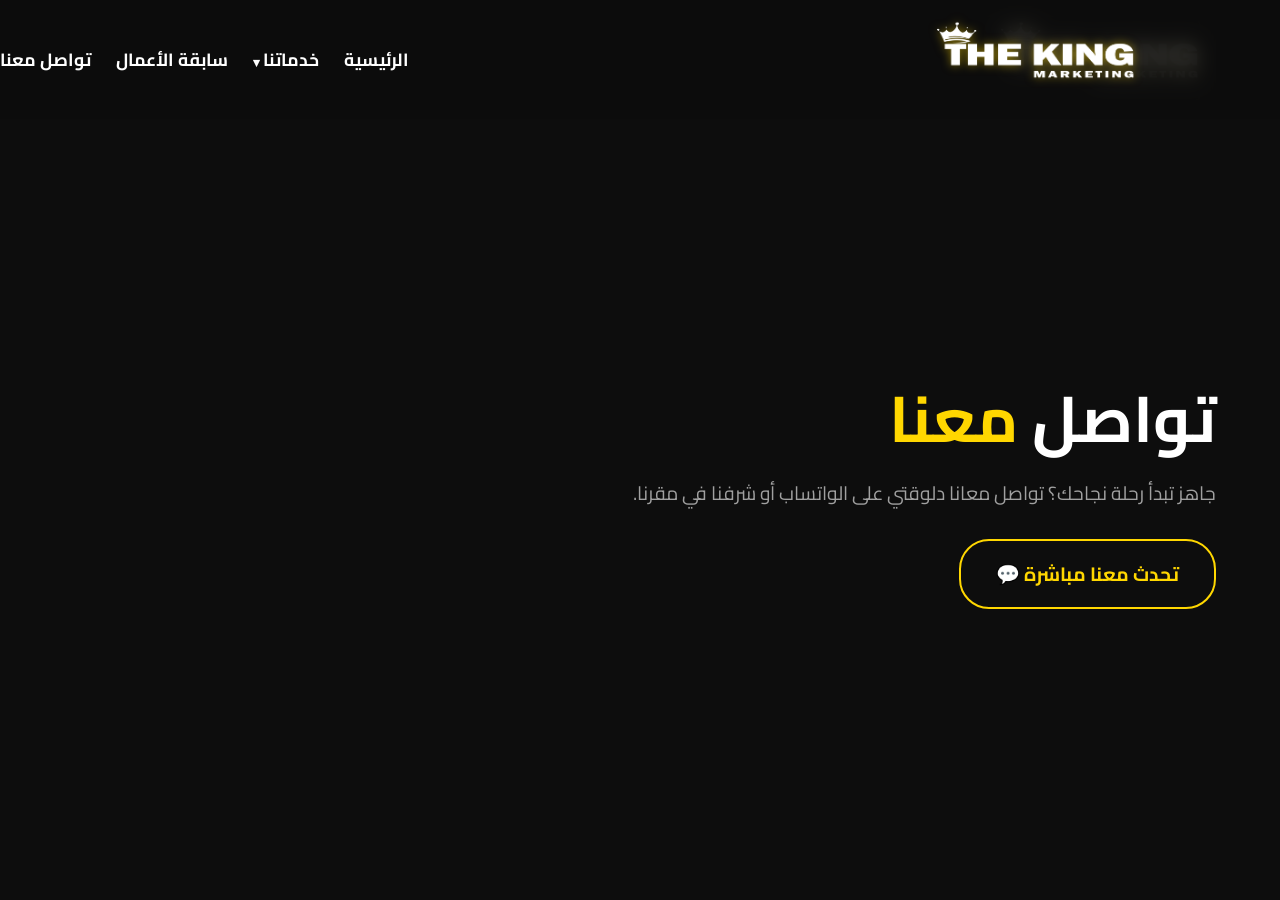
==== html/contact.html @ 2b4bbd73 "mo" ====
<!DOCTYPE html>
<html lang="ar" dir="rtl">
<head>
    <meta charset="UTF-8">
    <meta name="viewport" content="width=device-width, initial-scale=1.0">
    <title>تواصل معنا | THE KING</title>
    <link href="https://fonts.googleapis.com/css2?family=Cairo:wght@400;700;900&display=swap" rel="stylesheet">
   <link rel="stylesheet" href="../css/css.css">
</head>
<body>
    <header>
        <div class="logo"><img src="../img/logo.png" alt="Logo"></div>
        <header>
    <div class="logo">
        <img src="../img/logo.png" alt="THE KING MARKETING Logo">
    </div>
    <nav>
        <ul>
            <li><a href="../index.html">الرئيسية</a></li>
            <li>
                <a href="#" class="nav-item-with-arrow">خدماتنا</a>
                <ul class="dropdown-menu">
                    <li><a href="social_media.html">خدمات السوشيال ميديا</a></li>
                    <li><a href="prints.html">المطبوعات</a></li>
                </ul>
            </li>
            <li><a href="previous_work.html">سابقة الأعمال</a></li>
            <li><a href="contact.html">تواصل معنا</a></li>
        </ul>
    </nav>
</header>
    </header>

    <section class="hero">
        <div class="hero-content">
            <h1>تواصل <span>معنا</span></h1>
            <p>جاهز تبدأ رحلة نجاحك؟ تواصل معانا دلوقتي على الواتساب أو شرفنا في مقرنا.</p>
            <a href="https://wa.me/201017564052" target="_blank" class="cta-btn">تحدث معنا مباشرة 💬</a>
        </div>
    </section>
</body>
</html>
---- css/css.css ----
* {
    margin: 0;
    padding: 0;
    box-sizing: border-box;
    font-family: 'Cairo', sans-serif;
}

:root {
    --bg-color: #0d0d0d;
    --primary-gold: #FFD700;
    --glow-gold: rgba(255, 215, 0, 0.5);
    --text-light: #ffffff;
    --text-muted: #a0a0a0;
}

body {
    background-color: var(--bg-color);
    color: var(--text-light);
    overflow-x: hidden;
}

/* === شريط التنقل الزجاجي === */
header {
    display: flex;
    justify-content: space-between;
    align-items: center;
    padding: 10px 5%; 
    background: rgba(13, 13, 13, 0.85);
    backdrop-filter: blur(10px);
    position: fixed;
    width: 100%;
    top: 0;
    z-index: 100;
}

.logo img {
    max-height: 90px;
    width: auto;
    object-fit: contain;
    filter: drop-shadow(0 0 5px var(--glow-gold));
}

nav ul {
    list-style: none;
    display: flex;
    gap: 25px;
    align-items: center;
}

nav ul li {
    position: relative;
}

nav ul li a {
    color: var(--text-light);
    text-decoration: none;
    font-weight: 700;
    font-size: 1.1rem;
    transition: 0.3s;
    display: block;
    padding: 10px 0;
}

nav ul li a:hover {
    color: var(--primary-gold);
}

/* === القائمة المنسدلة (Dropdown) === */
.dropdown-menu {
    position: absolute;
    top: 100%;
    right: 0;
    background: rgba(20, 20, 20, 0.95);
    backdrop-filter: blur(15px);
    border: 1px solid var(--primary-gold);
    border-radius: 10px;
    min-width: 220px;
    list-style: none;
    padding: 10px 0;
    display: none;
    box-shadow: 0 10px 30px rgba(0,0,0,0.5);
    z-index: 1000;
}

.dropdown-menu li {
    width: 100%;
}

.dropdown-menu li a {
    padding: 12px 20px;
    font-size: 1rem;
    color: var(--text-light);
    border-bottom: 1px solid rgba(255, 215, 0, 0.1);
    transition: background 0.3s;
}

.dropdown-menu li:last-child a {
    border-bottom: none;
}

.dropdown-menu li a:hover {
    background: rgba(255, 215, 0, 0.1);
    color: var(--primary-gold);
    padding-right: 25px;
}

nav ul li:hover .dropdown-menu {
    display: block;
    animation: fadeIn 0.3s ease;
}

@keyframes fadeIn {
    from { opacity: 0; transform: translateY(10px); }
    to { opacity: 1; transform: translateY(0); }
}

.nav-item-with-arrow::after {
    content: ' ▾';
    font-size: 0.8rem;
    vertical-align: middle;
}

/* === الواجهة الرئيسية (Hero Section) === */
.hero {
    min-height: 100vh;
    display: flex;
    align-items: center;
    justify-content: space-between;
    padding: 140px 5% 50px;
    position: relative;
    gap: 50px;
}

.hero-content {
    flex: 1;
    max-width: 600px;
    z-index: 2;
}

.hero-content h1 {
    font-size: clamp(2.5rem, 5vw, 4rem);
    margin-bottom: 20px;
    line-height: 1.2;
}

.hero-content h1 span {
    color: var(--primary-gold);
}

.hero-content h2 {
    font-size: clamp(1.3rem, 3vw, 1.8rem);
    margin-bottom: 20px;
    color: var(--text-muted);
    min-height: 80px;
}

.typing-text {
    color: var(--primary-gold);
}

.cursor {
    animation: blink 0.8s infinite;
}

@keyframes blink {
    0%, 100% { opacity: 1; }
    50% { opacity: 0; }
}

.hero-content p {
    font-size: clamp(1rem, 2vw, 1.2rem);
    margin-bottom: 30px;
    color: var(--text-muted);
    line-height: 1.6;
}

.cta-btn {
    background: transparent;
    color: var(--primary-gold);
    border: 2px solid var(--primary-gold);
    padding: 15px 35px;
    font-size: 1.2rem;
    font-weight: bold;
    border-radius: 30px;
    cursor: pointer;
    transition: 0.4s;
    box-shadow: 0 0 15px transparent;
    text-decoration: none;
    display: inline-block;
}

.cta-btn:hover {
    background: var(--primary-gold);
    color: var(--bg-color);
    box-shadow: 0 0 20px var(--glow-gold);
    transform: translateY(-5px);
}

.hero-graphics {
    flex: 1.6;
    position: relative;
    display: flex;
    justify-content: center;
    align-items: center;
    max-width: 900px;
    width: 100%;
}

.hero-video {
    width: 100%;
    border-radius: 20px;
    box-shadow: 0 0 50px rgba(255, 215, 0, 0.5);
    z-index: 2;
    position: relative;
    border: 2px solid rgba(255, 215, 0, 0.3);
    background-color: #000;
}

video::-webkit-media-controls-panel {
    background-color: transparent !important;
    background-image: linear-gradient(to bottom, transparent 70%, rgba(0,0,0,0.5) 100%) !important;
}

.video-glow {
    width: 110%;
    height: 110%;
    background: radial-gradient(circle, var(--glow-gold) 0%, transparent 65%);
    position: absolute;
    z-index: 1;
    animation: pulse-glow 4s infinite alternate;
}

@keyframes pulse-glow {
    0% { opacity: 0.3; transform: scale(0.95); }
    100% { opacity: 0.8; transform: scale(1.02); }
}

/* === التجاوب === */
@media (max-width: 1200px) {
    .hero {
        gap: 30px;
        padding-left: 3%;
        padding-right: 3%;
    }
    .hero-graphics {
        max-width: 750px;
    }
}

@media (max-width: 992px) {
    .hero {
        flex-direction: column;
        text-align: center;
        justify-content: center;
        padding-top: 160px;
    }
    .hero-content {
        display: flex;
        flex-direction: column;
        align-items: center;
        max-width: 100%;
    }
    .hero-graphics {
        margin-top: 30px;
        width: 95%;
        max-width: none;
    }
    .dropdown-menu {
        position: static;
        width: 100%;
        background: rgba(0,0,0,0.3);
        border: none;
        display: none;
    }
    nav ul li:hover .dropdown-menu {
        display: block;
    }
}

@media (max-width: 768px) {
    header {
        flex-direction: column;
        padding: 10px;
        gap: 10px;
    }
    .logo img { max-height: 70px; }
    nav ul { gap: 15px; flex-wrap: wrap; justify-content: center; }
    .hero { padding-top: 220px; }
}
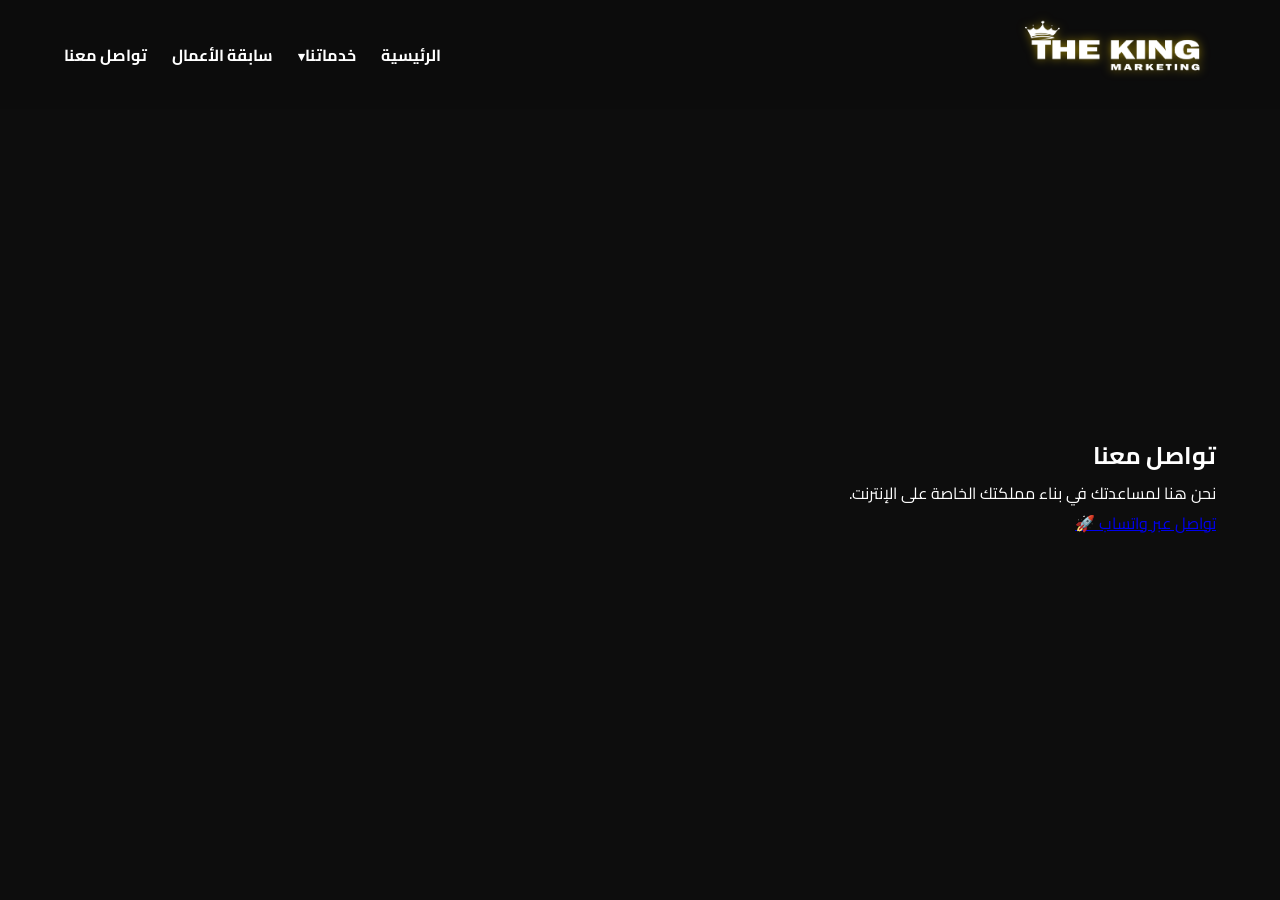
==== commit 3b2aa4cc: "Revise contact.html structure and text Updated the contact page layout and content." ====
--- a/html/contact.html
+++ b/html/contact.html
@@ -5,38 +5,37 @@
     <meta name="viewport" content="width=device-width, initial-scale=1.0">
     <title>تواصل معنا | THE KING</title>
     <link href="https://fonts.googleapis.com/css2?family=Cairo:wght@400;700;900&display=swap" rel="stylesheet">
-   <link rel="stylesheet" href="../css/css.css">
+    <link rel="stylesheet" href="../css/css.css">
 </head>
 <body>
     <header>
         <div class="logo"><img src="../img/logo.png" alt="Logo"></div>
-        <header>
-    <div class="logo">
-        <img src="../img/logo.png" alt="THE KING MARKETING Logo">
-    </div>
-    <nav>
-        <ul>
-            <li><a href="../index.html">الرئيسية</a></li>
-            <li>
-                <a href="#" class="nav-item-with-arrow">خدماتنا</a>
-                <ul class="dropdown-menu">
-                    <li><a href="social_media.html">خدمات السوشيال ميديا</a></li>
-                    <li><a href="prints.html">المطبوعات</a></li>
-                </ul>
-            </li>
-            <li><a href="previous_work.html">سابقة الأعمال</a></li>
-            <li><a href="contact.html">تواصل معنا</a></li>
-        </ul>
-    </nav>
-</header>
+        <div class="menu-toggle" id="mobile-menu">
+            <span class="bar"></span><span class="bar"></span><span class="bar"></span>
+        </div>
+        <nav>
+            <ul class="nav-list">
+                <li><a href="../index.html">الرئيسية</a></li>
+                <li class="dropdown">
+                    <a href="#" class="nav-item-with-arrow">خدماتنا</a>
+                    <ul class="dropdown-menu">
+                        <li><a href="social_media.html">خدمات السوشيال ميديا</a></li>
+                        <li><a href="prints.html">المطبوعات</a></li>
+                    </ul>
+                </li>
+                <li><a href="previous_work.html">سابقة الأعمال</a></li>
+                <li><a href="contact.html">تواصل معنا</a></li>
+            </ul>
+        </nav>
     </header>
 
     <section class="hero">
         <div class="hero-content">
             <h1>تواصل <span>معنا</span></h1>
-            <p>جاهز تبدأ رحلة نجاحك؟ تواصل معانا دلوقتي على الواتساب أو شرفنا في مقرنا.</p>
-            <a href="https://wa.me/201017564052" target="_blank" class="cta-btn">تحدث معنا مباشرة 💬</a>
+            <p>نحن هنا لمساعدتك في بناء مملكتك الخاصة على الإنترنت.</p>
+            <a href="https://wa.me/201017564052" target="_blank" class="cta-btn">تواصل عبر واتساب 🚀</a>
         </div>
     </section>
+    <script src="../js/script.js"></script>
 </body>
-</html>+</html>
--- a/css/css.css
+++ b/css/css.css
@@ -19,271 +19,149 @@
     overflow-x: hidden;
 }
 
-/* === شريط التنقل الزجاجي === */
+/* === الهيدر والتنقل === */
 header {
     display: flex;
     justify-content: space-between;
     align-items: center;
     padding: 10px 5%; 
-    background: rgba(13, 13, 13, 0.85);
+    background: rgba(13, 13, 13, 0.9);
     backdrop-filter: blur(10px);
     position: fixed;
     width: 100%;
     top: 0;
-    z-index: 100;
+    z-index: 1000;
 }
 
 .logo img {
-    max-height: 90px;
-    width: auto;
-    object-fit: contain;
+    max-height: 80px;
     filter: drop-shadow(0 0 5px var(--glow-gold));
 }
 
-nav ul {
-    list-style: none;
+.nav-list {
     display: flex;
     gap: 25px;
+    list-style: none;
     align-items: center;
 }
 
-nav ul li {
-    position: relative;
-}
-
-nav ul li a {
+.nav-list li a {
     color: var(--text-light);
     text-decoration: none;
     font-weight: 700;
-    font-size: 1.1rem;
     transition: 0.3s;
-    display: block;
-    padding: 10px 0;
 }
 
-nav ul li a:hover {
+.nav-list li a:hover {
     color: var(--primary-gold);
 }
 
-/* === القائمة المنسدلة (Dropdown) === */
+/* القائمة المنسدلة الذكية */
+.dropdown { position: relative; }
 .dropdown-menu {
     position: absolute;
     top: 100%;
     right: 0;
-    background: rgba(20, 20, 20, 0.95);
-    backdrop-filter: blur(15px);
+    background: rgba(20, 20, 20, 0.98);
     border: 1px solid var(--primary-gold);
-    border-radius: 10px;
-    min-width: 220px;
-    list-style: none;
+    border-radius: 0 0 10px 10px;
+    min-width: 200px;
+    display: none;
     padding: 10px 0;
-    display: none;
     box-shadow: 0 10px 30px rgba(0,0,0,0.5);
-    z-index: 1000;
 }
 
-.dropdown-menu li {
-    width: 100%;
+.dropdown:hover .dropdown-menu {
+    display: block;
+    animation: slideUp 0.3s ease;
 }
 
-.dropdown-menu li a {
-    padding: 12px 20px;
-    font-size: 1rem;
-    color: var(--text-light);
-    border-bottom: 1px solid rgba(255, 215, 0, 0.1);
-    transition: background 0.3s;
-}
-
-.dropdown-menu li:last-child a {
-    border-bottom: none;
-}
-
-.dropdown-menu li a:hover {
-    background: rgba(255, 215, 0, 0.1);
-    color: var(--primary-gold);
-    padding-right: 25px;
-}
-
-nav ul li:hover .dropdown-menu {
-    display: block;
-    animation: fadeIn 0.3s ease;
-}
-
-@keyframes fadeIn {
+@keyframes slideUp {
     from { opacity: 0; transform: translateY(10px); }
     to { opacity: 1; transform: translateY(0); }
 }
 
+/* سهم الإرشاد */
 .nav-item-with-arrow::after {
     content: ' ▾';
     font-size: 0.8rem;
-    vertical-align: middle;
+    transition: 0.3s;
+    display: inline-block;
 }
 
-/* === الواجهة الرئيسية (Hero Section) === */
+.dropdown:hover .nav-item-with-arrow::after {
+    transform: rotate(180deg);
+}
+
+/* === زر الموبايل (Hamburger) مع الإرشاد === */
+.menu-toggle {
+    display: none;
+    align-items: center;
+    gap: 10px;
+    cursor: pointer;
+}
+
+.menu-text {
+    font-size: 0.85rem;
+    color: var(--primary-gold);
+    font-weight: bold;
+    animation: pulse 2s infinite;
+}
+
+@keyframes pulse {
+    0%, 100% { opacity: 1; }
+    50% { opacity: 0.5; }
+}
+
+.bars-container { display: flex; flex-direction: column; gap: 5px; }
+.bar { width: 25px; height: 3px; background: var(--primary-gold); transition: 0.3s; }
+
+/* === الواجهة (Hero) === */
 .hero {
     min-height: 100vh;
     display: flex;
     align-items: center;
-    justify-content: space-between;
-    padding: 140px 5% 50px;
-    position: relative;
-    gap: 50px;
+    padding: 120px 5% 50px;
+    gap: 40px;
 }
 
-.hero-content {
-    flex: 1;
-    max-width: 600px;
-    z-index: 2;
-}
-
-.hero-content h1 {
-    font-size: clamp(2.5rem, 5vw, 4rem);
-    margin-bottom: 20px;
-    line-height: 1.2;
-}
-
-.hero-content h1 span {
-    color: var(--primary-gold);
-}
-
-.hero-content h2 {
-    font-size: clamp(1.3rem, 3vw, 1.8rem);
-    margin-bottom: 20px;
-    color: var(--text-muted);
-    min-height: 80px;
-}
-
-.typing-text {
-    color: var(--primary-gold);
-}
-
-.cursor {
-    animation: blink 0.8s infinite;
-}
-
-@keyframes blink {
-    0%, 100% { opacity: 1; }
-    50% { opacity: 0; }
-}
-
-.hero-content p {
-    font-size: clamp(1rem, 2vw, 1.2rem);
-    margin-bottom: 30px;
-    color: var(--text-muted);
-    line-height: 1.6;
-}
-
-.cta-btn {
-    background: transparent;
-    color: var(--primary-gold);
-    border: 2px solid var(--primary-gold);
-    padding: 15px 35px;
-    font-size: 1.2rem;
-    font-weight: bold;
-    border-radius: 30px;
-    cursor: pointer;
-    transition: 0.4s;
-    box-shadow: 0 0 15px transparent;
-    text-decoration: none;
-    display: inline-block;
-}
-
-.cta-btn:hover {
-    background: var(--primary-gold);
-    color: var(--bg-color);
-    box-shadow: 0 0 20px var(--glow-gold);
-    transform: translateY(-5px);
-}
-
-.hero-graphics {
-    flex: 1.6;
-    position: relative;
-    display: flex;
-    justify-content: center;
-    align-items: center;
-    max-width: 900px;
-    width: 100%;
-}
-
+.hero-content { flex: 1; }
+.hero-graphics { flex: 1.5; position: relative; }
 .hero-video {
     width: 100%;
     border-radius: 20px;
-    box-shadow: 0 0 50px rgba(255, 215, 0, 0.5);
-    z-index: 2;
-    position: relative;
-    border: 2px solid rgba(255, 215, 0, 0.3);
-    background-color: #000;
+    border: 2px solid var(--primary-gold);
+    box-shadow: 0 0 30px var(--glow-gold);
 }
 
-video::-webkit-media-controls-panel {
-    background-color: transparent !important;
-    background-image: linear-gradient(to bottom, transparent 70%, rgba(0,0,0,0.5) 100%) !important;
-}
+/* === التجاوب والموبايل === */
+@media (max-width: 992px) {
+    .menu-toggle { display: flex; }
 
-.video-glow {
-    width: 110%;
-    height: 110%;
-    background: radial-gradient(circle, var(--glow-gold) 0%, transparent 65%);
-    position: absolute;
-    z-index: 1;
-    animation: pulse-glow 4s infinite alternate;
-}
+    .nav-list {
+        position: fixed;
+        right: -100%;
+        top: 0;
+        width: 280px;
+        height: 100vh;
+        background: #0d0d0d;
+        flex-direction: column;
+        padding-top: 100px;
+        transition: 0.5s cubic-bezier(0.4, 0, 0.2, 1);
+        border-left: 1px solid var(--primary-gold);
+    }
 
-@keyframes pulse-glow {
-    0% { opacity: 0.3; transform: scale(0.95); }
-    100% { opacity: 0.8; transform: scale(1.02); }
-}
+    .nav-list.active { right: 0; }
 
-/* === التجاوب === */
-@media (max-width: 1200px) {
     .hero {
-        gap: 30px;
-        padding-left: 3%;
-        padding-right: 3%;
+        flex-direction: column-reverse; /* الفيديو يظهر أولاً */
+        text-align: center;
     }
-    .hero-graphics {
-        max-width: 750px;
-    }
-}
 
-@media (max-width: 992px) {
-    .hero {
-        flex-direction: column;
-        text-align: center;
-        justify-content: center;
-        padding-top: 160px;
-    }
-    .hero-content {
-        display: flex;
-        flex-direction: column;
-        align-items: center;
-        max-width: 100%;
-    }
-    .hero-graphics {
-        margin-top: 30px;
-        width: 95%;
-        max-width: none;
-    }
     .dropdown-menu {
         position: static;
         width: 100%;
-        background: rgba(0,0,0,0.3);
+        background: transparent;
         border: none;
-        display: none;
-    }
-    nav ul li:hover .dropdown-menu {
-        display: block;
     }
 }
-
-@media (max-width: 768px) {
-    header {
-        flex-direction: column;
-        padding: 10px;
-        gap: 10px;
-    }
-    .logo img { max-height: 70px; }
-    nav ul { gap: 15px; flex-wrap: wrap; justify-content: center; }
-    .hero { padding-top: 220px; }
-}
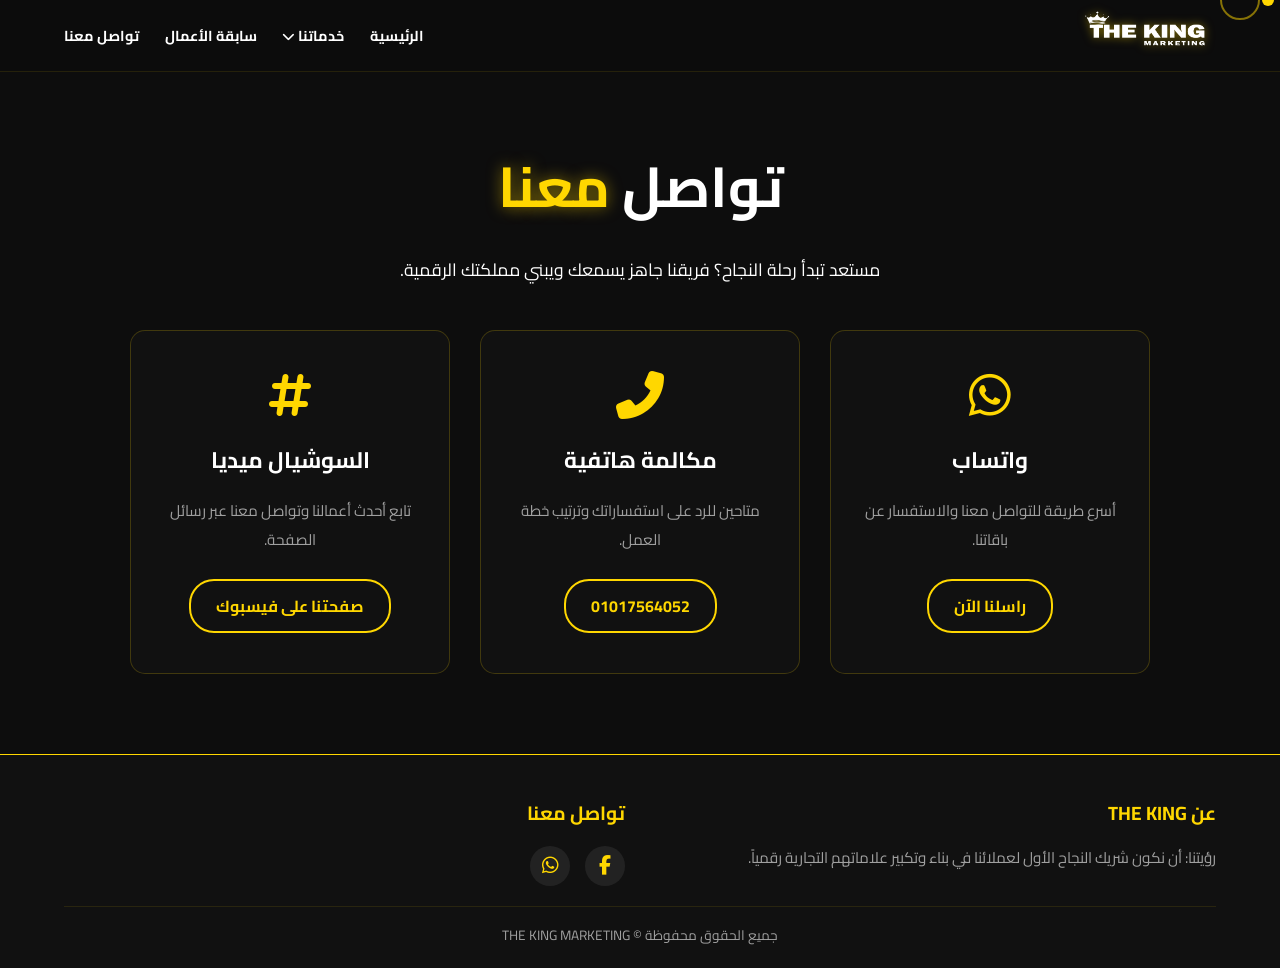
==== commit 60281f7c: "up date" ====
--- a/html/contact.html
+++ b/html/contact.html
@@ -5,37 +5,63 @@
     <meta name="viewport" content="width=device-width, initial-scale=1.0">
     <title>تواصل معنا | THE KING</title>
     <link href="https://fonts.googleapis.com/css2?family=Cairo:wght@400;700;900&display=swap" rel="stylesheet">
+    <link rel="stylesheet" href="https://cdnjs.cloudflare.com/ajax/libs/font-awesome/6.4.0/css/all.min.css">
     <link rel="stylesheet" href="../css/css.css">
+    <style>
+        .contact-container { display: flex; flex-wrap: wrap; justify-content: center; gap: 30px; padding: 0 5% 80px; margin-top: -30px; }
+        .contact-card { background: #111; border: 1px solid rgba(255, 215, 0, 0.2); padding: 40px 30px; border-radius: 15px; text-align: center; width: 100%; max-width: 320px; transition: 0.3s; }
+        .contact-card:hover { transform: translateY(-10px); background: #1a1a1a; box-shadow: 0 10px 30px rgba(255, 215, 0, 0.1); }
+        .contact-card i { font-size: 3rem; color: var(--primary-gold); margin-bottom: 20px; }
+        .contact-card h3 { color: #fff; margin-bottom: 15px; font-size: 1.4rem; }
+        .contact-card p { color: var(--text-muted); margin-bottom: 25px; font-size: 0.95rem; }
+        .contact-btn { display: inline-block; padding: 10px 25px; background: transparent; color: var(--primary-gold); border: 2px solid var(--primary-gold); border-radius: 25px; text-decoration: none; font-weight: bold; transition: 0.3s; }
+        .contact-btn:hover { background: var(--primary-gold); color: #000; }
+        .btn-whatsapp:hover { background: #25D366; border-color: #25D366; color: #fff; }
+    </style>
 </head>
 <body>
     <header>
         <div class="logo"><img src="../img/logo.png" alt="Logo"></div>
-        <div class="menu-toggle" id="mobile-menu">
-            <span class="bar"></span><span class="bar"></span><span class="bar"></span>
-        </div>
-        <nav>
-            <ul class="nav-list">
-                <li><a href="../index.html">الرئيسية</a></li>
-                <li class="dropdown">
-                    <a href="#" class="nav-item-with-arrow">خدماتنا</a>
-                    <ul class="dropdown-menu">
-                        <li><a href="social_media.html">خدمات السوشيال ميديا</a></li>
-                        <li><a href="prints.html">المطبوعات</a></li>
-                    </ul>
-                </li>
-                <li><a href="previous_work.html">سابقة الأعمال</a></li>
-                <li><a href="contact.html">تواصل معنا</a></li>
-            </ul>
-        </nav>
+        <div class="menu-toggle" id="mobile-menu"><span class="menu-text">القائمة</span><div class="bars-container"><span class="bar"></span><span class="bar"></span><span class="bar"></span></div></div>
+        <nav><ul class="nav-list">
+            <li><a href="../index.html">الرئيسية</a></li>
+            <li class="dropdown"><a href="#" class="nav-item-with-arrow">خدماتنا <i class="fas fa-chevron-down" style="font-size:0.8rem;"></i></a>
+                <ul class="dropdown-menu"><li><a href="social_media.html">سوشيال ميديا</a></li><li><a href="prints.html">المطبوعات</a></li></ul>
+            </li>
+            <li><a href="previous_work.html">سابقة الأعمال</a></li>
+            <li><a href="contact.html">تواصل معنا</a></li>
+        </ul></nav>
     </header>
 
-    <section class="hero">
-        <div class="hero-content">
-            <h1>تواصل <span>معنا</span></h1>
-            <p>نحن هنا لمساعدتك في بناء مملكتك الخاصة على الإنترنت.</p>
-            <a href="https://wa.me/201017564052" target="_blank" class="cta-btn">تواصل عبر واتساب 🚀</a>
+    <nav class="mobile-nav-under-header">
+        <a href="../index.html" class="nav-item"><i class="fas fa-home"></i><span>الرئيسية</span></a>
+        <div class="nav-item services-trigger"><i class="fas fa-bullhorn"></i><span>خدماتنا</span>
+            <div class="mobile-services-popup"><a href="social_media.html">سوشيال ميديا</a><a href="prints.html">مطبوعات</a></div>
         </div>
-    </section>
+        <a href="previous_work.html" class="nav-item"><i class="fas fa-briefcase"></i><span>أعمالنا</span></a>
+        <a href="contact.html" class="nav-item active"><i class="fas fa-envelope"></i><span>تواصل</span></a>
+    </nav>
+
+    <main>
+        <section class="hero" style="min-height: 40vh; padding-bottom: 0;">
+            <div class="hero-content" style="text-align: center; width: 100%;">
+                <h1>تواصل <span>معنا</span></h1>
+                <p style="max-width: 600px; margin: 0 auto 40px;">مستعد تبدأ رحلة النجاح؟ فريقنا جاهز يسمعك ويبني مملكتك الرقمية.</p>
+            </div>
+        </section>
+
+        <section class="contact-container">
+            <div class="contact-card"><i class="fab fa-whatsapp"></i><h3>واتساب</h3><p>أسرع طريقة للتواصل معنا والاستفسار عن باقاتنا.</p><a href="https://wa.me/201017564052" target="_blank" class="contact-btn btn-whatsapp">راسلنا الآن</a></div>
+            <div class="contact-card"><i class="fas fa-phone-alt"></i><h3>مكالمة هاتفية</h3><p>متاحين للرد على استفساراتك وترتيب خطة العمل.</p><a href="tel:+201017564052" class="contact-btn">01017564052</a></div>
+            <div class="contact-card"><i class="fas fa-hashtag"></i><h3>السوشيال ميديا</h3><p>تابع أحدث أعمالنا وتواصل معنا عبر رسائل الصفحة.</p><a href="https://www.facebook.com/profile.php?id=61563356482710" target="_blank" class="contact-btn">صفحتنا على فيسبوك</a></div>
+        </section>
+    </main>
+
+    <footer>
+        <div class="footer-container"><div class="footer-box"><h3>عن THE KING</h3><p>رؤيتنا: أن نكون شريك النجاح الأول لعملائنا في بناء وتكبير علاماتهم التجارية رقمياً.</p></div><div class="footer-box"><h3>تواصل معنا</h3><div class="social-icons"><a href="https://www.facebook.com/profile.php?id=61563356482710" target="_blank"><i class="fab fa-facebook-f"></i></a><a href="https://wa.me/201017564052" target="_blank"><i class="fab fa-whatsapp"></i></a></div></div></div>
+        <div class="footer-rights">جميع الحقوق محفوظة © <span>THE KING MARKETING</span></div>
+    </footer>
+    <div class="custom-cursor"></div><div class="custom-cursor-glow"></div>
     <script src="../js/script.js"></script>
 </body>
-</html>
+</html>
--- a/css/css.css
+++ b/css/css.css
@@ -1,167 +1,258 @@
+/* === الأكواد الأساسية === */
 * {
-    margin: 0;
-    padding: 0;
-    box-sizing: border-box;
-    font-family: 'Cairo', sans-serif;
+    margin: 0; padding: 0; box-sizing: border-box;
+    font-family: 'Cairo', sans-serif; scroll-behavior: smooth;
+    cursor: none; /* إخفاء الماوس العادي للكمبيوتر لتشغيل الماوس الاحترافي */
 }
 
 :root {
-    --bg-color: #0d0d0d;
-    --primary-gold: #FFD700;
-    --glow-gold: rgba(255, 215, 0, 0.5);
-    --text-light: #ffffff;
-    --text-muted: #a0a0a0;
+    --bg-color: #0d0d0d; --primary-gold: #FFD700; --glow-gold: rgba(255, 215, 0, 0.5);
+    --text-light: #ffffff; --text-muted: #a0a0a0;
 }
 
 body {
-    background-color: var(--bg-color);
-    color: var(--text-light);
-    overflow-x: hidden;
-}
-
-/* === الهيدر والتنقل === */
+    background-color: var(--bg-color); color: var(--text-light);
+    overflow-x: hidden; display: flex; flex-direction: column; min-height: 100vh;
+}
+main { flex: 1; }
+
+/* === الماوس المخصص للمتعة البصرية === */
+.custom-cursor { position: fixed; width: 12px; height: 12px; border-radius: 50%; background: var(--primary-gold); pointer-events: none; z-index: 9999; transform: translate(-50%, -50%); transition: width 0.2s, height 0.2s, background-color 0.2s; }
+.custom-cursor-glow { position: fixed; width: 40px; height: 40px; border-radius: 50%; border: 2px solid var(--glow-gold); pointer-events: none; z-index: 9998; transform: translate(-50%, -50%); transition: width 0.2s, height 0.2s; }
+
+/* === الهيدر (شريط التنقل) === */
 header {
+    display: flex; justify-content: space-between; align-items: center;
+    padding: 0 5%; height: clamp(60px, 8vh, 80px);
+    background: rgba(13, 13, 13, 0.95); backdrop-filter: blur(10px);
+    position: fixed; width: 100%; top: 0; z-index: 3000; border-bottom: 1px solid rgba(255, 215, 0, 0.1);
+}
+
+.logo img { max-height: clamp(35px, 5vw, 55px); transition: 0.3s ease; filter: drop-shadow(0 0 5px var(--glow-gold)); }
+
+.nav-list { display: flex; gap: clamp(15px, 2vw, 30px); list-style: none; align-items: center; }
+.nav-list li { position: relative; }
+.nav-list li a { color: var(--text-light); text-decoration: none; font-weight: 700; font-size: clamp(0.9rem, 1vw, 1rem); transition: 0.3s; padding: 10px 0; display: block; position: relative; }
+.nav-list li a::after { content: ''; position: absolute; width: 0; height: 2px; bottom: 0; left: 50%; background-color: var(--primary-gold); transition: 0.3s ease; transform: translateX(-50%); }
+.nav-list li a:hover::after { width: 100%; }
+.nav-list li a:hover { color: var(--primary-gold); }
+
+/* الـ Dropdown للكمبيوتر */
+.dropdown-menu { position: absolute; top: 100%; right: 0; background: #111; border: 1px solid var(--primary-gold); min-width: 200px; display: none; list-style: none; padding: 10px 0; border-radius: 5px; box-shadow: 0 5px 15px rgba(0,0,0,0.5); }
+.dropdown:hover .dropdown-menu { display: block; animation: fadeInDropdown 0.3s ease; }
+@keyframes fadeInDropdown { from { opacity: 0; transform: translateY(10px); } to { opacity: 1; transform: translateY(0); } }
+.dropdown-menu li a { padding: 10px 20px; font-size: 0.9rem; border-bottom: 1px solid rgba(255, 215, 0, 0.1); }
+.dropdown-menu li a::after { display: none; }
+
+/* زر الموبايل الجانبي */
+.menu-toggle { display: none; align-items: center; gap: 8px; z-index: 3100; cursor: none; }
+.menu-text { font-size: 0.85rem; color: var(--primary-gold); font-weight: bold; }
+.bars-container { display: flex; flex-direction: column; gap: 4px; }
+.bar { width: 22px; height: 2px; background: var(--primary-gold); transition: 0.3s ease-in-out; }
+.menu-toggle.active .bar:nth-child(1) { transform: translateY(6px) rotate(45deg); }
+.menu-toggle.active .bar:nth-child(2) { opacity: 0; }
+.menu-toggle.active .bar:nth-child(3) { transform: translateY(-6px) rotate(-45deg); }
+
+/* === الهيرو سكشن === */
+.hero { min-height: 100vh; display: flex; align-items: center; padding: 100px 5% 50px; gap: 40px; }
+.hero-content { flex: 1; z-index: 2; }
+.hero-content h1 { font-size: clamp(1.8rem, 5vw, 3.5rem); margin-bottom: 15px; }
+.hero-content h1 span { color: var(--primary-gold); text-shadow: 0 0 15px var(--glow-gold); }
+.hero-content h2 { font-size: clamp(1.1rem, 3vw, 1.8rem); margin-bottom: 20px; color: var(--text-muted); }
+.hero-content p { font-size: clamp(0.9rem, 1.5vw, 1.1rem); line-height: 1.8; margin-bottom: 30px; }
+
+.cta-btn { display: inline-block; padding: 12px 35px; background: linear-gradient(45deg, #FFD700, #FFA500); color: #000; text-decoration: none; font-weight: 900; font-size: 1.1rem; border-radius: 30px; box-shadow: 0 5px 15px rgba(255, 215, 0, 0.3); transition: 0.3s; border: none; }
+.cta-btn:hover { transform: translateY(-5px); box-shadow: 0 10px 25px rgba(255, 215, 0, 0.6); }
+
+.hero-graphics { flex: 1.5; position: relative; }
+.hero-video { width: 100%; border-radius: 20px; border: 2px solid var(--primary-gold); box-shadow: 0 0 20px var(--glow-gold); }
+
+/* === ستايل العداد الوهمي === */
+.visitor-counter { text-align: center; margin-top: 20px; font-size: clamp(1rem, 2vw, 1.2rem); font-weight: bold; color: var(--primary-gold); background: rgba(17, 17, 17, 0.8); padding: 12px 20px; border-radius: 10px; border: 1px solid rgba(255, 215, 0, 0.3); display: block; width: 100%; box-shadow: 0 0 15px rgba(255, 215, 0, 0.1); }
+.visitor-counter i { margin-left: 8px; }
+
+/* === الفوتر === */
+footer { background: #111; border-top: 1px solid var(--primary-gold); padding: 40px 5% 20px; margin-top: auto; }
+.footer-container { display: flex; justify-content: space-between; gap: 30px; flex-wrap: wrap; margin-bottom: 20px; }
+.footer-box { flex: 1; min-width: 250px; }
+.footer-box h3 { color: var(--primary-gold); margin-bottom: 15px; font-size: 1.2rem; }
+.footer-box p { color: var(--text-muted); font-size: 0.95rem; line-height: 1.6; margin-bottom: 10px;}
+.social-icons { display: flex; gap: 15px; }
+.social-icons a { display: flex; align-items: center; justify-content: center; width: 40px; height: 40px; background: #222; color: var(--primary-gold); border-radius: 50%; font-size: 1.2rem; transition: 0.3s; text-decoration: none; border: 1px solid transparent; }
+.social-icons a:hover { background: var(--primary-gold); color: #000; transform: translateY(-5px) rotate(360deg); box-shadow: 0 5px 15px var(--glow-gold); }
+.footer-rights { text-align: center; color: var(--text-muted); font-size: 0.85rem; padding-top: 15px; border-top: 1px solid rgba(255, 215, 0, 0.1); }
+
+/* === شريط التنقل السفلي (مخفي في الكمبيوتر) === */
+.mobile-nav-under-header { display: none; }
+
+/* ========================================= */
+/* ==== قسم صفحات الأعمال (Portfolio) ====== */
+/* ========================================= */
+
+/* العنوان الرئيسي (خدمات السوشيال ميديا) */
+.main-page-title {
+    text-align: center;
+    padding: 120px 5% 40px;
+    background: linear-gradient(180deg, #111 0%, #0d0d0d 100%);
+}
+.main-page-title h1 { font-size: clamp(2rem, 5vw, 3rem); margin-bottom: 10px; }
+.main-page-title h1 span { color: var(--primary-gold); text-shadow: 0 0 15px var(--glow-gold); }
+.main-page-title p { color: var(--text-muted); font-size: 1.1rem; }
+
+/* === الهيدر الخاص بكل عميل (الكفر واللوجو) === */
+.profile-header {
+    position: relative;
+    width: 100%;
+    margin-bottom: 20px;
+}
+.cover-photo {
+    width: 100%;
+    height: clamp(200px, 30vh, 300px);
+    background: #222;
+    overflow: hidden;
+}
+.cover-photo img {
+    width: 100%; height: 100%; object-fit: cover; 
+}
+.profile-logo {
+    width: 130px; height: 130px;
+    background: var(--bg-color);
+    border: 3px solid var(--primary-gold); border-radius: 50%;
+    margin: -65px auto 0; 
+    position: relative; z-index: 5; overflow: hidden;
+    box-shadow: 0 0 20px var(--glow-gold);
+    display: flex; justify-content: center; align-items: center;
+}
+.profile-logo img {
+    width: 100%; height: 100%; object-fit: contain; padding: 10px; 
+}
+
+/* === ستايل الحافظة (مسمط السيدة زينب) - توسيط احترافي === */
+.folder-tag {
+    background: rgba(255, 215, 0, 0.1);
+    color: var(--primary-gold);
+    display: flex; align-items: center; justify-content: center; gap: 10px;
+    padding: 10px 25px; border-radius: 50px;
+    border: 1px solid var(--primary-gold);
+    width: fit-content; 
+    margin: 40px auto 20px; 
+    font-weight: 700; font-size: 1.2rem;
+}
+
+/* عناوين الأقسام الداخلية (تصاميم الجرافيك) */
+.section-title {
+    padding: 0 5%; margin: 30px 0 20px; font-size: 1.5rem;
+    color: var(--text-light); 
+    display: flex; align-items: center; justify-content: center; gap: 10px; 
+}
+.section-title i { color: var(--primary-gold); }
+
+/* === شبكة التصاميم (ظهور كامل للصورة) === */
+.portfolio-gallery {
+    display: grid;
+    grid-template-columns: repeat(auto-fit, minmax(280px, 1fr));
+    gap: 20px; padding: 0 5% 40px;
+    align-items: start; /* يمنع شد المربعات */
+}
+.work-item {
+    background: transparent; 
+    border-radius: 12px; overflow: hidden;
+    border: 1px solid rgba(255, 215, 0, 0.2);
+    display: block; 
+    transition: 0.3s ease; position: relative;
+}
+.work-item img {
+    width: 100%; 
+    height: auto !important; 
+    display: block;
+    object-fit: contain; /* لا للقص */
+}
+.work-item:hover {
+    border-color: var(--primary-gold);
+    box-shadow: 0 10px 25px rgba(0,0,0,0.6);
+    transform: translateY(-5px);
+}
+
+/* === تأثير الكتابة والطبقة الشفافة (Hover Overlay) === */
+.work-overlay {
+    position: absolute;
+    top: 0; left: 0; width: 100%; height: 100%;
+    background: rgba(0, 0, 0, 0.8);
     display: flex;
-    justify-content: space-between;
+    flex-direction: column;
+    justify-content: center;
     align-items: center;
-    padding: 10px 5%; 
-    background: rgba(13, 13, 13, 0.9);
-    backdrop-filter: blur(10px);
-    position: fixed;
+    opacity: 0;
+    transition: 0.4s;
+    padding: 20px;
+    text-align: center;
+}
+.work-item:hover .work-overlay { opacity: 1; }
+.work-overlay h3 { color: var(--primary-gold); margin-bottom: 10px; transform: translateY(20px); transition: 0.4s; }
+.work-overlay p { font-size: 0.9rem; transform: translateY(20px); transition: 0.5s; }
+.work-item:hover h3, .work-item:hover p { transform: translateY(0); }
+
+
+/* === شبكة الفيديوهات (Reels) === */
+.reels-grid {
+    display: grid; grid-template-columns: repeat(auto-fit, minmax(250px, 1fr));
+    gap: 25px; padding: 0 5% 60px;
+    align-items: start;
+}
+.reel-item {
+    background: #000; border-radius: 15px; overflow: hidden;
+    border: 1px solid rgba(255, 215, 0, 0.1);
+}
+.reel-item video {
     width: 100%;
-    top: 0;
-    z-index: 1000;
-}
-
-.logo img {
-    max-height: 80px;
-    filter: drop-shadow(0 0 5px var(--glow-gold));
-}
-
-.nav-list {
-    display: flex;
-    gap: 25px;
-    list-style: none;
-    align-items: center;
-}
-
-.nav-list li a {
-    color: var(--text-light);
-    text-decoration: none;
-    font-weight: 700;
-    transition: 0.3s;
-}
-
-.nav-list li a:hover {
-    color: var(--primary-gold);
-}
-
-/* القائمة المنسدلة الذكية */
-.dropdown { position: relative; }
-.dropdown-menu {
-    position: absolute;
-    top: 100%;
-    right: 0;
-    background: rgba(20, 20, 20, 0.98);
-    border: 1px solid var(--primary-gold);
-    border-radius: 0 0 10px 10px;
-    min-width: 200px;
-    display: none;
-    padding: 10px 0;
-    box-shadow: 0 10px 30px rgba(0,0,0,0.5);
-}
-
-.dropdown:hover .dropdown-menu {
-    display: block;
-    animation: slideUp 0.3s ease;
-}
-
-@keyframes slideUp {
-    from { opacity: 0; transform: translateY(10px); }
-    to { opacity: 1; transform: translateY(0); }
-}
-
-/* سهم الإرشاد */
-.nav-item-with-arrow::after {
-    content: ' ▾';
-    font-size: 0.8rem;
-    transition: 0.3s;
-    display: inline-block;
-}
-
-.dropdown:hover .nav-item-with-arrow::after {
-    transform: rotate(180deg);
-}
-
-/* === زر الموبايل (Hamburger) مع الإرشاد === */
-.menu-toggle {
-    display: none;
-    align-items: center;
-    gap: 10px;
-    cursor: pointer;
-}
-
-.menu-text {
-    font-size: 0.85rem;
-    color: var(--primary-gold);
-    font-weight: bold;
-    animation: pulse 2s infinite;
-}
-
-@keyframes pulse {
-    0%, 100% { opacity: 1; }
-    50% { opacity: 0.5; }
-}
-
-.bars-container { display: flex; flex-direction: column; gap: 5px; }
-.bar { width: 25px; height: 3px; background: var(--primary-gold); transition: 0.3s; }
-
-/* === الواجهة (Hero) === */
-.hero {
-    min-height: 100vh;
-    display: flex;
-    align-items: center;
-    padding: 120px 5% 50px;
-    gap: 40px;
-}
-
-.hero-content { flex: 1; }
-.hero-graphics { flex: 1.5; position: relative; }
-.hero-video {
-    width: 100%;
-    border-radius: 20px;
-    border: 2px solid var(--primary-gold);
-    box-shadow: 0 0 30px var(--glow-gold);
-}
-
-/* === التجاوب والموبايل === */
+    height: auto;
+    object-fit: contain; 
+    background: #000;
+}
+.reel-item p { padding: 15px; color: var(--text-light); font-weight: bold; text-align: center; }
+
+
+/* === شاشات الموبايل === */
 @media (max-width: 992px) {
-    .menu-toggle { display: flex; }
-
-    .nav-list {
-        position: fixed;
-        right: -100%;
-        top: 0;
-        width: 280px;
-        height: 100vh;
-        background: #0d0d0d;
-        flex-direction: column;
-        padding-top: 100px;
-        transition: 0.5s cubic-bezier(0.4, 0, 0.2, 1);
-        border-left: 1px solid var(--primary-gold);
+    * { cursor: auto !important; }
+    .custom-cursor, .custom-cursor-glow { display: none !important; }
+    
+    .menu-toggle { display: none !important; }
+    
+    header { 
+        height: 60px; 
+        justify-content: center; 
     }
-
-    .nav-list.active { right: 0; }
-
-    .hero {
-        flex-direction: column-reverse; /* الفيديو يظهر أولاً */
-        text-align: center;
+    
+    .nav-list { display: none !important; } 
+
+    .hero { flex-direction: column-reverse !important; text-align: center; }
+    .hero-graphics { width: 100%; margin-bottom: 20px; }
+
+    body { padding-top: 120px; }
+    .hero { padding-top: 40px; }
+
+    .mobile-nav-under-header {
+        display: flex; position: fixed; top: 60px; left: 0; width: 100%;
+        background: rgba(15, 15, 15, 0.98); backdrop-filter: blur(10px);
+        border-bottom: 1px solid rgba(255, 215, 0, 0.2); z-index: 2800;
+        justify-content: space-around; padding: 10px 0; box-shadow: 0 5px 20px rgba(0,0,0,0.5);
     }
-
-    .dropdown-menu {
-        position: static;
-        width: 100%;
-        background: transparent;
-        border: none;
-    }
-}
+    .mobile-nav-under-header .nav-item { color: var(--text-muted); text-decoration: none; display: flex; flex-direction: column; align-items: center; font-size: 0.75rem; gap: 5px; transition: 0.3s; cursor: pointer; }
+    .mobile-nav-under-header .nav-item i { font-size: 1.3rem; transition: 0.3s; }
+    .mobile-nav-under-header .nav-item.active, .mobile-nav-under-header .nav-item:hover { color: var(--primary-gold); }
+
+    .services-trigger { position: relative; }
+    .mobile-services-popup { display: none; position: absolute; top: 100%; left: 50%; transform: translateX(-50%); background: #111; border: 1px solid var(--primary-gold); border-radius: 8px; padding: 10px; width: 140px; flex-direction: column; gap: 8px; box-shadow: 0 5px 15px rgba(0,0,0,0.8); margin-top: 15px; z-index: 3000; }
+    .mobile-services-popup::before { content: ''; position: absolute; top: -8px; left: 50%; transform: translateX(-50%); border-width: 0 8px 8px 8px; border-style: solid; border-color: transparent transparent var(--primary-gold) transparent; }
+    .mobile-services-popup.show { display: flex; animation: popupAnim 0.3s ease; }
+    @keyframes popupAnim { from { opacity: 0; transform: translate(-50%, -10px); } to { opacity: 1; transform: translate(-50%, 0); } }
+    .mobile-services-popup a { color: #fff; text-decoration: none; font-size: 0.95rem; border-bottom: 1px solid rgba(255,215,0,0.1); padding-bottom: 8px; width: 100%; }
+    .mobile-services-popup a:last-child { border: none; padding-bottom: 0; }
+    .mobile-services-popup a:hover { color: var(--primary-gold); }
+}
+
+@media (max-width: 400px) {
+    .cta-btn { padding: 10px 20px; font-size: 1rem; }
+    .mobile-nav-under-header .nav-item { font-size: 0.65rem; }
+}
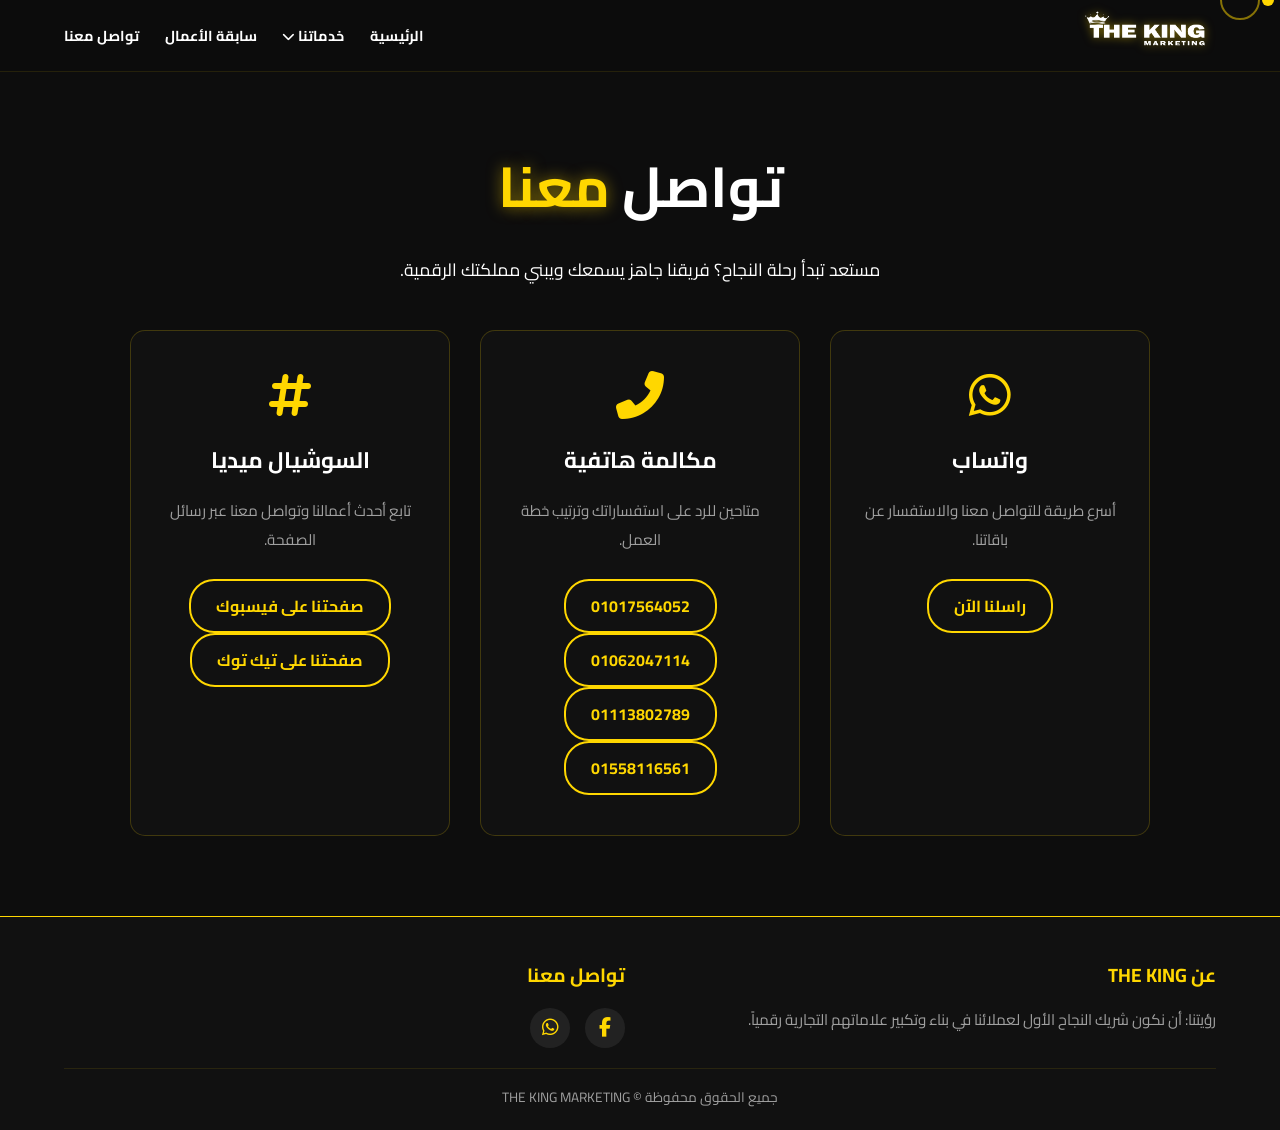
==== commit 50a561cf: "up date" ====
--- a/html/contact.html
+++ b/html/contact.html
@@ -38,7 +38,7 @@
         <div class="nav-item services-trigger"><i class="fas fa-bullhorn"></i><span>خدماتنا</span>
             <div class="mobile-services-popup"><a href="social_media.html">سوشيال ميديا</a><a href="prints.html">مطبوعات</a></div>
         </div>
-        <a href="previous_work.html" class="nav-item"><i class="fas fa-briefcase"></i><span>أعمالنا</span></a>
+        <a href="previous_work.html" class="nav-item"><i class="fas fa-briefcase"></i><span>شركاء النجاح</span></a>
         <a href="contact.html" class="nav-item active"><i class="fas fa-envelope"></i><span>تواصل</span></a>
     </nav>
 
@@ -52,8 +52,18 @@
 
         <section class="contact-container">
             <div class="contact-card"><i class="fab fa-whatsapp"></i><h3>واتساب</h3><p>أسرع طريقة للتواصل معنا والاستفسار عن باقاتنا.</p><a href="https://wa.me/201017564052" target="_blank" class="contact-btn btn-whatsapp">راسلنا الآن</a></div>
-            <div class="contact-card"><i class="fas fa-phone-alt"></i><h3>مكالمة هاتفية</h3><p>متاحين للرد على استفساراتك وترتيب خطة العمل.</p><a href="tel:+201017564052" class="contact-btn">01017564052</a></div>
-            <div class="contact-card"><i class="fas fa-hashtag"></i><h3>السوشيال ميديا</h3><p>تابع أحدث أعمالنا وتواصل معنا عبر رسائل الصفحة.</p><a href="https://www.facebook.com/profile.php?id=61563356482710" target="_blank" class="contact-btn">صفحتنا على فيسبوك</a></div>
+            <div class="contact-card"><i class="fas fa-phone-alt"></i><h3>مكالمة هاتفية</h3><p>متاحين للرد على استفساراتك وترتيب خطة العمل.</p>
+                <a href="tel:+201017564052" class="contact-btn">01017564052</a>
+                <a href="tel:+201062047114" class="contact-btn">01062047114</a>
+                <a href="tel:+201113802789" class="contact-btn">01113802789</a>
+                <a href="tel:+201558116561" class="contact-btn">01558116561</a>
+            </div>
+         <div class="contact-card"><i class="fas fa-hashtag">
+            </i><h3>السوشيال ميديا</h3>
+            <p>تابع أحدث أعمالنا وتواصل معنا عبر رسائل الصفحة.</p>
+        <a href="https://www.facebook.com/profile.php?id=61563356482710" target="_blank" class="contact-btn">صفحتنا على فيسبوك</a>
+        <a href="https://www.tiktok.com/@thekingmarketing1?_r=1&_t=ZS-95JkxjyCtmO"target="_blank" class="contact-btn">صفحتنا على تيك توك</a>
+        </div>
         </section>
     </main>
 
@@ -64,4 +74,4 @@
     <div class="custom-cursor"></div><div class="custom-cursor-glow"></div>
     <script src="../js/script.js"></script>
 </body>
-</html>+</html>
--- a/css/css.css
+++ b/css/css.css
@@ -2,7 +2,7 @@
 * {
     margin: 0; padding: 0; box-sizing: border-box;
     font-family: 'Cairo', sans-serif; scroll-behavior: smooth;
-    cursor: none; /* إخفاء الماوس العادي للكمبيوتر لتشغيل الماوس الاحترافي */
+    cursor: none; 
 }
 
 :root {
@@ -89,7 +89,6 @@
 /* ==== قسم صفحات الأعمال (Portfolio) ====== */
 /* ========================================= */
 
-/* العنوان الرئيسي (خدمات السوشيال ميديا) */
 .main-page-title {
     text-align: center;
     padding: 120px 5% 40px;
@@ -99,148 +98,128 @@
 .main-page-title h1 span { color: var(--primary-gold); text-shadow: 0 0 15px var(--glow-gold); }
 .main-page-title p { color: var(--text-muted); font-size: 1.1rem; }
 
-/* === الهيدر الخاص بكل عميل (الكفر واللوجو) === */
-.profile-header {
-    position: relative;
-    width: 100%;
-    margin-bottom: 20px;
-}
-.cover-photo {
-    width: 100%;
-    height: clamp(200px, 30vh, 300px);
-    background: #222;
-    overflow: hidden;
-}
-.cover-photo img {
-    width: 100%; height: 100%; object-fit: cover; 
-}
+.profile-header { position: relative; width: 100%; margin-bottom: 20px; }
+.cover-photo { width: 100%; height: clamp(200px, 30vh, 300px); background: #222; overflow: hidden; }
+.cover-photo img { width: 100%; height: 100%; object-fit: cover; }
 .profile-logo {
-    width: 130px; height: 130px;
-    background: var(--bg-color);
-    border: 3px solid var(--primary-gold); border-radius: 50%;
-    margin: -65px auto 0; 
-    position: relative; z-index: 5; overflow: hidden;
-    box-shadow: 0 0 20px var(--glow-gold);
+    width: 130px; height: 130px; background: var(--bg-color); border: 3px solid var(--primary-gold); border-radius: 50%;
+    margin: -65px auto 0; position: relative; z-index: 5; overflow: hidden; box-shadow: 0 0 20px var(--glow-gold);
     display: flex; justify-content: center; align-items: center;
 }
-.profile-logo img {
-    width: 100%; height: 100%; object-fit: contain; padding: 10px; 
-}
-
-/* === ستايل الحافظة (مسمط السيدة زينب) - توسيط احترافي === */
+.profile-logo img { width: 100%; height: 100%; object-fit: contain; padding: 10px; }
+
 .folder-tag {
-    background: rgba(255, 215, 0, 0.1);
-    color: var(--primary-gold);
+    background: rgba(255, 215, 0, 0.1); color: var(--primary-gold);
     display: flex; align-items: center; justify-content: center; gap: 10px;
-    padding: 10px 25px; border-radius: 50px;
-    border: 1px solid var(--primary-gold);
-    width: fit-content; 
-    margin: 40px auto 20px; 
-    font-weight: 700; font-size: 1.2rem;
-}
-
-/* عناوين الأقسام الداخلية (تصاميم الجرافيك) */
-.section-title {
-    padding: 0 5%; margin: 30px 0 20px; font-size: 1.5rem;
-    color: var(--text-light); 
-    display: flex; align-items: center; justify-content: center; gap: 10px; 
-}
+    padding: 10px 25px; border-radius: 50px; border: 1px solid var(--primary-gold);
+    width: fit-content; margin: 40px auto 20px; font-weight: 700; font-size: 1.2rem;
+}
+
+.section-title { padding: 0 5%; margin: 30px 0 20px; font-size: 1.5rem; color: var(--text-light); display: flex; align-items: center; justify-content: center; gap: 10px; }
 .section-title i { color: var(--primary-gold); }
 
-/* === شبكة التصاميم (ظهور كامل للصورة) === */
+
+/* === شبكة التصاميم الجديدة (خلفية بيضاء للوجوهات) === */
 .portfolio-gallery {
     display: grid;
-    grid-template-columns: repeat(auto-fit, minmax(280px, 1fr));
-    gap: 20px; padding: 0 5% 40px;
-    align-items: start; /* يمنع شد المربعات */
-}
+    grid-template-columns: repeat(auto-fill, minmax(180px, 1fr));
+    gap: 25px;
+    padding: 20px 5%;
+    justify-items: center;
+}
+
 .work-item {
-    background: transparent; 
-    border-radius: 12px; overflow: hidden;
-    border: 1px solid rgba(255, 215, 0, 0.2);
-    display: block; 
-    transition: 0.3s ease; position: relative;
-}
-.work-item img {
-    width: 100%; 
-    height: auto !important; 
-    display: block;
-    object-fit: contain; /* لا للقص */
-}
-.work-item:hover {
-    border-color: var(--primary-gold);
-    box-shadow: 0 10px 25px rgba(0,0,0,0.6);
-    transform: translateY(-5px);
-}
-
-/* === تأثير الكتابة والطبقة الشفافة (Hover Overlay) === */
-.work-overlay {
-    position: absolute;
-    top: 0; left: 0; width: 100%; height: 100%;
-    background: rgba(0, 0, 0, 0.8);
-    display: flex;
-    flex-direction: column;
+    background: #ffffff; /* الكارت الأبيض */
+    border-radius: 15px;
+    box-shadow: 0 5px 15px rgba(0,0,0,0.2);
+    width: 100%;
+    aspect-ratio: 1 / 1; /* مربع دايما */
+    overflow: hidden;
+    position: relative;
+    transition: transform 0.3s ease, box-shadow 0.3s ease, border 0.3s ease;
+    display: flex;
     justify-content: center;
     align-items: center;
-    opacity: 0;
-    transition: 0.4s;
     padding: 20px;
-    text-align: center;
+    box-sizing: border-box;
+    border: 1px solid transparent;
+}
+
+.work-item img {
+    max-width: 100%;
+    max-height: 100%;
+    object-fit: contain; /* منع القص */
+}
+
+.work-item:hover {
+    transform: translateY(-8px) scale(1.03);
+    box-shadow: 0 10px 25px rgba(255, 215, 0, 0.4);
+    border: 1px solid var(--primary-gold);
+}
+
+.work-overlay {
+    position: absolute; top: 0; left: 0; width: 100%; height: 100%; background: rgba(0, 0, 0, 0.8);
+    display: flex; flex-direction: column; justify-content: center; align-items: center;
+    opacity: 0; transition: 0.4s; padding: 20px; text-align: center; pointer-events: none;
 }
 .work-item:hover .work-overlay { opacity: 1; }
 .work-overlay h3 { color: var(--primary-gold); margin-bottom: 10px; transform: translateY(20px); transition: 0.4s; }
-.work-overlay p { font-size: 0.9rem; transform: translateY(20px); transition: 0.5s; }
+.work-overlay p { font-size: 0.9rem; transform: translateY(20px); transition: 0.5s; color: #fff;}
 .work-item:hover h3, .work-item:hover p { transform: translateY(0); }
 
 
+/* === أنميشن كلمة شركاء النجاح وأشرطة الاحتفال === */
+.title-icon-anim {
+    display: inline-block;
+    color: var(--primary-gold);
+    margin-right: 15px;
+    animation: partyHeartbeat 1.5s infinite;
+}
+
+@keyframes partyHeartbeat {
+    0% { transform: scale(1); rotate(0deg); }
+    15% { transform: scale(1.3); rotate(10deg); }
+    30% { transform: scale(1); rotate(0deg); }
+    45% { transform: scale(1.3); rotate(-10deg); }
+    60% { transform: scale(1); rotate(0deg); }
+}
+
+.confetti {
+    position: fixed; width: 10px; height: 10px; background-color: #f00; opacity: 0.8;
+    top: -10px; z-index: 9999; border-radius: 2px; pointer-events: none;
+}
+
 /* === شبكة الفيديوهات (Reels) === */
-.reels-grid {
-    display: grid; grid-template-columns: repeat(auto-fit, minmax(250px, 1fr));
-    gap: 25px; padding: 0 5% 60px;
-    align-items: start;
-}
-.reel-item {
-    background: #000; border-radius: 15px; overflow: hidden;
-    border: 1px solid rgba(255, 215, 0, 0.1);
-}
-.reel-item video {
-    width: 100%;
-    height: auto;
-    object-fit: contain; 
-    background: #000;
-}
+.reels-grid { display: grid; grid-template-columns: repeat(auto-fit, minmax(250px, 1fr)); gap: 25px; padding: 0 5% 60px; align-items: start; }
+.reel-item { background: #000; border-radius: 15px; overflow: hidden; border: 1px solid rgba(255, 215, 0, 0.1); }
+.reel-item video { width: 100%; height: auto; object-fit: contain; background: #000; }
 .reel-item p { padding: 15px; color: var(--text-light); font-weight: bold; text-align: center; }
 
-
-/* === شاشات الموبايل === */
+/* ========================================= */
+/* ==== شاشات الموبايل (تنسيق إجباري وصارم) ==== */
+/* ========================================= */
 @media (max-width: 992px) {
     * { cursor: auto !important; }
     .custom-cursor, .custom-cursor-glow { display: none !important; }
     
-    .menu-toggle { display: none !important; }
+    .menu-toggle, .nav-list { display: none !important; }
     
-    header { 
-        height: 60px; 
-        justify-content: center; 
-    }
-    
-    .nav-list { display: none !important; } 
-
-    .hero { flex-direction: column-reverse !important; text-align: center; }
-    .hero-graphics { width: 100%; margin-bottom: 20px; }
-
-    body { padding-top: 120px; }
-    .hero { padding-top: 40px; }
-
-    .mobile-nav-under-header {
-        display: flex; position: fixed; top: 60px; left: 0; width: 100%;
-        background: rgba(15, 15, 15, 0.98); backdrop-filter: blur(10px);
-        border-bottom: 1px solid rgba(255, 215, 0, 0.2); z-index: 2800;
-        justify-content: space-around; padding: 10px 0; box-shadow: 0 5px 20px rgba(0,0,0,0.5);
-    }
-    .mobile-nav-under-header .nav-item { color: var(--text-muted); text-decoration: none; display: flex; flex-direction: column; align-items: center; font-size: 0.75rem; gap: 5px; transition: 0.3s; cursor: pointer; }
-    .mobile-nav-under-header .nav-item i { font-size: 1.3rem; transition: 0.3s; }
-    .mobile-nav-under-header .nav-item.active, .mobile-nav-under-header .nav-item:hover { color: var(--primary-gold); }
+    header { height: 70px !important; display: flex !important; justify-content: center !important; align-items: center !important; padding: 0 !important; }
+    .logo img { max-height: 45px !important; }
+
+    body { padding-top: 130px !important; }
+    .hero { flex-direction: column-reverse !important; text-align: center !important; padding: 20px 5% !important; }
+    .hero-content h1 { font-size: 2.2rem !important; margin-bottom: 10px !important; }
+    .hero-content h2 { font-size: 1.2rem !important; }
+    .hero-graphics { width: 100% !important; margin-bottom: 30px !important; }
+    .hero-video { width: 100% !important; border-radius: 15px !important; }
+
+    .cta-btn { display: inline-block !important; padding: 12px 30px !important; background: linear-gradient(45deg, #FFD700, #FFA500) !important; color: #000 !important; text-decoration: none !important; font-weight: bold !important; border-radius: 30px !important; margin-top: 15px !important; }
+
+    .mobile-nav-under-header { display: flex !important; position: fixed !important; top: 70px !important; left: 0 !important; width: 100% !important; background: rgba(15, 15, 15, 0.98) !important; border-bottom: 1px solid rgba(255, 215, 0, 0.2) !important; z-index: 2800 !important; justify-content: space-around !important; padding: 10px 0 !important; }
+    .mobile-nav-under-header .nav-item { color: var(--text-muted) !important; text-decoration: none !important; display: flex !important; flex-direction: column !important; align-items: center !important; font-size: 0.75rem !important; gap: 5px !important; }
+    .mobile-nav-under-header .nav-item i { font-size: 1.2rem !important; }
+    .mobile-nav-under-header .nav-item.active { color: var(--primary-gold) !important; }
 
     .services-trigger { position: relative; }
     .mobile-services-popup { display: none; position: absolute; top: 100%; left: 50%; transform: translateX(-50%); background: #111; border: 1px solid var(--primary-gold); border-radius: 8px; padding: 10px; width: 140px; flex-direction: column; gap: 8px; box-shadow: 0 5px 15px rgba(0,0,0,0.8); margin-top: 15px; z-index: 3000; }
@@ -255,4 +234,565 @@
 @media (max-width: 400px) {
     .cta-btn { padding: 10px 20px; font-size: 1rem; }
     .mobile-nav-under-header .nav-item { font-size: 0.65rem; }
+}
+
+/* === كلاس مخصص للوجوهات البيضاء (عشان تظهر على خلفية غامقة) === */
+.work-item.dark-card {
+    background: #1a1a1a; 
+    border: 1px solid rgba(255, 215, 0, 0.1); 
+}
+
+.work-item.dark-card:hover {
+    border: 1px solid var(--primary-gold);
+    box-shadow: 0 10px 25px rgba(255, 215, 0, 0.4);
+    transform: translateY(-8px) scale(1.03);
+}
+
+/* ========================================= */
+/* ==== أكواد قسم السوشيال ميديا الجديد (المنفصل) ==== */
+/* ========================================= */
+.social-projects-wrapper { padding: 20px 5% 60px; }
+.projects-grid-new { 
+    display: grid; 
+    grid-template-columns: repeat(auto-fill, minmax(200px, 1fr)); 
+    gap: 25px; 
+}
+
+.project-card-new { 
+    background: #111; border: 1px solid rgba(255, 215, 0, 0.2); border-radius: 15px; 
+    padding: 40px 20px; text-align: center; cursor: pointer !important; transition: 0.3s;
+    box-shadow: 0 5px 15px rgba(0,0,0,0.5);
+}
+.project-card-new:hover { 
+    transform: translateY(-8px); border-color: var(--primary-gold); 
+    box-shadow: 0 10px 25px rgba(255, 215, 0, 0.3); background: #1a1a1a;
+}
+.folder-icon-new { font-size: 3.5rem; color: var(--primary-gold); margin-bottom: 15px; }
+.project-card-new h3 { color: #fff; font-size: 1.1rem; }
+
+/* === النافذة المنبثقة (Modal) === */
+.fb-modal-overlay { 
+    display: none; position: fixed; top: 0; left: 0; width: 100%; height: 100%; 
+    background: rgba(0, 0, 0, 0.9); z-index: 5000; justify-content: center; align-items: center; 
+    padding: 20px; backdrop-filter: blur(8px);
+}
+.fb-modal-container { 
+    background: var(--bg-color); width: 100%; max-width: 800px; max-height: 90vh; 
+    border-radius: 15px; border: 1px solid var(--primary-gold); overflow-y: auto; 
+    position: relative; animation: modalFadeIn 0.4s ease;
+}
+.fb-modal-container::-webkit-scrollbar { width: 8px; }
+.fb-modal-container::-webkit-scrollbar-thumb { background: var(--primary-gold); border-radius: 10px; }
+
+@keyframes modalFadeIn { from { opacity: 0; transform: scale(0.9); } to { opacity: 1; transform: scale(1); } }
+
+.fb-close-btn { 
+    position: absolute; top: 15px; right: 20px; font-size: 2rem; color: #fff; 
+    cursor: pointer !important; z-index: 10; background: rgba(0,0,0,0.6); 
+    width: 45px; height: 45px; display: flex; justify-content: center; align-items: center; 
+    border-radius: 50%; border: 1px solid rgba(255,255,255,0.2); transition: 0.3s;
+}
+.fb-close-btn:hover { color: var(--primary-gold); border-color: var(--primary-gold); transform: rotate(90deg); }
+
+.fb-profile-header { position: relative; width: 100%; }
+.fb-cover-photo { width: 100%; height: 250px; background: #222; }
+.fb-cover-photo img { width: 100%; height: 100%; object-fit: cover; }
+
+.fb-profile-logo { 
+    width: 130px; height: 130px; background: #fff; border: 5px solid var(--bg-color); 
+    border-radius: 50%; margin: -65px auto 0; position: relative; z-index: 5; 
+    display: flex; justify-content: center; align-items: center; overflow: hidden;
+    box-shadow: 0 0 15px rgba(0,0,0,0.8);
+}
+.fb-profile-logo img { width: 90%; height: 90%; object-fit: contain; }
+
+.fb-folder-tag { text-align: center; color: #fff; margin: 15px 0 30px; }
+.fb-folder-tag h2 { font-size: 1.8rem; color: var(--primary-gold); margin-bottom: 5px; }
+.fb-folder-tag p { color: var(--text-muted); font-size: 1rem; }
+
+.fb-work-section { padding: 0 20px 40px; }
+.fb-portfolio-gallery { display: flex; flex-direction: column; gap: 30px; align-items: center; }
+
+.fb-work-item { width: 100%; max-width: 600px; background: #111; border-radius: 15px; padding: 15px; border: 1px solid rgba(255,215,0,0.1); }
+.fb-work-item img { width: 100%; height: auto; border-radius: 10px; display: block; }
+
+/* === ستايل اللوجو بتاع الكروت من بره === */
+.folder-logo-new { 
+    width: 100px; height: 100px; margin: 0 auto 15px; background: #fff; 
+    border-radius: 50%; border: 3px solid var(--primary-gold); 
+    display: flex; justify-content: center; align-items: center; 
+    overflow: hidden; box-shadow: 0 0 15px rgba(255, 215, 0, 0.2); transition: 0.3s;
+}
+.folder-logo-new img { width: 80%; height: 80%; object-fit: contain; }
+.project-card-new:hover .folder-logo-new { transform: scale(1.1); box-shadow: 0 0 20px rgba(255, 215, 0, 0.5); }
+
+/* === زرار (اضغط للمشاهدة) === */
+.click-hint {
+    display: inline-flex; align-items: center; gap: 8px; margin-top: 15px;
+    padding: 6px 16px; background: rgba(255, 215, 0, 0.1); color: var(--primary-gold);
+    font-size: 0.85rem; font-weight: bold; border-radius: 30px; 
+    border: 1px solid rgba(255, 215, 0, 0.3); transition: 0.3s;
+}
+.project-card-new:hover .click-hint { background: var(--primary-gold); color: #000; box-shadow: 0 0 10px rgba(255, 215, 0, 0.5); }
+.click-hint i { font-size: 0.9rem; }
+
+
+/* ========================================= */
+/* ==== قسم الباقات المتفاعل الجديد (تم الإصلاح) ==== */
+/* ========================================= */
+.pricing-section {
+    padding: 60px 0;
+    position: relative;
+    background: radial-gradient(circle at center, rgba(17,17,17,1) 0%, rgba(0,0,0,1) 100%);
+}
+
+.pricing-container {
+    display: grid;
+    grid-template-columns: repeat(auto-fit, minmax(280px, 1fr));
+    gap: 30px;
+    max-width: 1200px;
+    margin: 0 auto;
+    padding: 0 20px;
+    position: relative;
+    z-index: 10;
+}
+
+/* التنسيق العام للكروت (تم إصلاح التمدد العشوائي) */
+.pricing-card {
+    background: #111;
+    border-radius: 20px;
+    padding: 30px; 
+    text-align: center;
+    box-shadow: 0 10px 30px rgba(0,0,0,0.5);
+    transition: all 0.4s ease;
+    border: 1px solid rgba(255, 215, 0, 0.1);
+    position: relative;
+    overflow: hidden;
+    display: flex;
+    flex-direction: column;
+    justify-content: flex-start; /* يمنع التمدد */
+    gap: 12px; /* مسافة ثابتة */
+}
+
+/* تنسيق العناصر الداخلية للهيدر */
+.package-icon-header { font-size: 2.5rem; margin-bottom: 0; display: flex; justify-content: center; align-items: center; }
+.package-logo-wrapper { width: 60px; height: 60px; margin: 0 auto 5px; display: flex; justify-content: center; align-items: center; border-radius: 50%; padding: 5px; }
+.package-logo-wrapper img { width: 90%; height: 90%; object-fit: contain; }
+h3.package-title { color: #fff; font-size: 1.6rem; font-weight: 900; margin-bottom: 0; }
+p.package-intro-text { color: #ccc; font-size: 0.85rem; margin-bottom: 5px; line-height: 1.4; padding: 0 10px; }
+
+/* الشارات (البادجات) */
+.package-badge.best-seller {
+    position: absolute; top: 15px; left: -35px;
+    background: #ff0000; color: #fff; padding: 5px 35px; font-size: 0.75rem;
+    font-weight: bold; text-transform: uppercase; transform: rotate(-45deg);
+    box-shadow: 0 3px 10px rgba(255,0,0,0.5); z-index: 10;
+    display: flex; align-items: center; gap: 5px; justify-content: center;
+}
+
+.discount-badge {
+    position: absolute; top: 15px; right: 15px;
+    background: #ff0000; color: #fff; padding: 5px 12px; font-size: 0.8rem;
+    font-weight: 900; border-radius: 20px;
+    box-shadow: 0 3px 10px rgba(255,0,0,0.4); z-index: 10;
+    display: flex; align-items: center; gap: 5px;
+}
+.discount-badge i { font-size: 0.8rem; }
+
+/* تأثير Spotlight بالكاميرا */
+.pricing-card.spotlight-active {
+    border-color: rgba(255, 215, 0, 1) !important;
+    box-shadow: 0 10px 40px rgba(255, 215, 0, 0.6) !important;
+    transform: translateY(-10px) scale(1.02) !important;
+}
+
+/* تدرج الألوان للباقات (Start, Boom, King, Pro Max) */
+.package-start { border-color: rgba(255, 255, 255, 0.1); }
+.package-start .start-icon { color: #888; }
+.package-start .package-features i { color: #aaa; }
+.package-start .package-logo-wrapper.logo-subtle img { filter: brightness(0) invert(1) opacity(0.3); }
+
+.package-boom { border-color: rgba(255, 215, 0, 0.3); }
+.package-boom .boom-icon { color: rgba(255, 215, 0, 0.7); }
+.package-boom .package-features i { color: rgba(255, 215, 0, 0.8); }
+.package-boom .package-logo-wrapper.logo-gold-muted img { filter: brightness(1) sepia(1) hue-rotate(-15deg) saturate(1) opacity(0.6); }
+
+.package-king { border-color: rgba(255, 215, 0, 0.6); }
+.package-king .king-icon { color: var(--primary-gold); }
+.package-king .package-features i { color: var(--primary-gold); }
+.package-king .package-logo-wrapper.logo-gold-full img { filter: brightness(1.2) sepia(1) hue-rotate(-10deg) saturate(2.5); }
+
+.package-promax { border-color: rgba(255, 215, 0, 1); background: radial-gradient(circle at center, #1a1a1a 0%, #111 100%); z-index: 100; }
+.package-promax .promax-icon { color: #ffd700; text-shadow: 0 0 5px rgba(255,215,0,0.7); }
+.package-promax .package-features i { color: #ffd700; }
+.package-promax .btn-primary { background: #ffd700; color: #000; border-color: #ffd700; font-weight: 900; box-shadow: 0 5px 15px rgba(255,215,0,0.5); }
+.package-promax .package-logo-wrapper.logo-promax-inverted img { filter: brightness(0) invert(1); }
+.package-promax .package-title { text-shadow: 0 0 5px #ffd700; }
+
+/* قائمة الشرح المتفاعلة */
+.package-features { 
+    list-style: none; padding: 0; text-align: right; 
+    font-size: 0.95rem; margin-bottom: 25px; 
+    flex-grow: 0; /* يمنع التمدد العشوائي للقائمة */
+    display: flex; flex-direction: column; gap: 8px; 
+}
+
+.package-features li { 
+    color: var(--text-muted); position: relative;
+    padding: 8px 12px; border-radius: 8px; cursor: pointer;
+    transition: all 0.3s ease;
+    display: flex; align-items: center; gap: 10px;
+}
+.package-features li:hover { background: rgba(255, 215, 0, 0.05); color: #fff; }
+.package-features li i { font-size: 1rem; flex-shrink: 0; }
+
+/* قسم الشرح المختفي */
+.feature-desc {
+    opacity: 0; visibility: hidden; max-height: 0;
+    transition: all 0.3s ease;
+    font-size: 0.8rem; color: #ccc; margin-top: 5px;
+    line-height: 1.6; border-right: 2px solid var(--primary-gold); padding-right: 15px;
+    width: 100%; display: none; 
+}
+
+/* تفعيل الشرح عند الوقوف على الـ li */
+.package-features li.show-desc .feature-desc {
+    opacity: 1; visibility: visible; max-height: 200px;
+    margin-top: 8px; padding: 8px 12px; background: rgba(255, 215, 0, 0.03); border-radius: 8px;
+    border: 1px solid rgba(255, 215, 0, 0.1); 
+    display: block; 
+}
+
+/* الأزرار داخل الباقات */
+.btn { 
+    display: inline-flex; align-items: center; justify-content: center; gap: 8px;
+    padding: 10px 20px; border-radius: 30px; font-weight: 700; font-size: 0.9rem;
+    transition: all 0.3s ease; text-decoration: none; cursor: pointer;
+    border: 1px solid transparent; width: 100%; 
+    margin-top: auto; /* يجبر الزرار انه يلزق في آخر الكارت تحت خالص */
+}
+
+.btn-primary { background: var(--primary-gold); color: #000; border-color: var(--primary-gold); }
+.btn-primary:hover { transform: scale(1.05); box-shadow: 0 5px 15px rgba(255,215,0,0.5); }
+.btn-outline { border-color: var(--primary-gold); color: var(--primary-gold); }
+.btn-outline:hover { background: var(--primary-gold); color: #000; transform: translateY(-3px); }
+
+/* ======= بنر الخصم الـ 50% الجذاب ======= */
+.discount-banner-container {
+    max-width: 1200px;
+    margin: 40px auto 0;
+    padding: 0 20px;
+    z-index: 10; position: relative;
+}
+
+.discount-banner {
+    background: #000; border: 2px solid var(--primary-gold); border-radius: 15px;
+    padding: 20px 40px; color: #fff; text-align: center; font-size: 1.1rem;
+    font-weight: 700; display: flex; align-items: center; justify-content: center; gap: 20px;
+    box-shadow: 0 10px 30px rgba(0,0,0,0.6);
+}
+
+.highlight-time { color: var(--primary-gold); font-weight: 900; font-size: 1.3rem; }
+.discount-label { font-weight: 900; }
+.discount-percent { color: #ff0000; font-size: 1.4rem; text-shadow: 0 0 5px rgba(255,0,0,0.6); }
+
+/* الأيقونات في البنر */
+.discount-banner i { font-size: 1.2rem; flex-shrink: 0; }
+.discount-banner .clock-icon { color: var(--primary-gold); }
+.discount-banner .tag-icon { color: var(--primary-gold); }
+
+/* ========================================= */
+/* ==== قسم البروشور التفاعلي (3D Flipbook) - بعد التعديل لظهور الصورة كاملة ==== */
+/* ========================================= */
+.flipbook-section {
+    padding: 20px 5% 80px;
+    display: flex;
+    flex-direction: column;
+    align-items: center;
+    justify-content: center;
+    position: relative;
+}
+
+.flip-book-container {
+    width: 100%;
+    display: flex;
+    flex-direction: column;
+    align-items: center;
+    gap: 25px;
+    margin-top: 20px;
+}
+
+/* حاوية الكتاب والمنظور الثلاثي الأبعاد */
+.flip-book {
+    position: relative;
+    width: 100%;
+    max-width: 450px; /* عرض الورقة */
+    aspect-ratio: 1 / 1.4; /* أبعاد قريبة من ورقة A4 */
+    perspective: 2000px; /* العمق الثلاثي الأبعاد */
+}
+
+/* تنسيق الورقة نفسها */
+.page {
+    position: absolute;
+    width: 100%;
+    height: 100%;
+    top: 0; 
+    left: 0;
+    transform-origin: right center; /* الكعب على اليمين عشان دي لغة عربية */
+    transition: transform 0.8s cubic-bezier(0.645, 0.045, 0.355, 1), opacity 0.4s ease 0.2s;
+    background: #111; /* خلفية سوداء تظهر خلف الصورة إذا كانت الصورة غير ممتلئة */
+    border-radius: 8px 2px 2px 8px; /* تدوير الحواف الخارجية للورقة */
+    box-shadow: 0 10px 30px rgba(0,0,0,0.5), inset -3px 0 10px rgba(0,0,0,0.5);
+    border: 1px solid rgba(255, 215, 0, 0.2);
+    overflow: hidden;
+    cursor: grab;
+    display: flex; /* لضمان توسيط الصورة */
+    justify-content: center;
+    align-items: center;
+}
+
+.page:active { cursor: grabbing; }
+
+.page img {
+    /* التعديل هنا لضمان ظهور الصورة كاملة */
+    max-width: 100%;
+    max-height: 100%;
+    width: auto;
+    height: auto;
+    object-fit: contain; /* تظهر الصورة كاملة وتحافظ على أبعادها */
+}
+
+/* الكلاس اللي هيتضاف بالـ JS عشان الورقة تتقلب */
+.page.flipped {
+    transform: rotateY(180deg);
+    opacity: 0; /* بيخفي الورقة بعد ما تقلب عشان يظهر اللي تحتها */
+    pointer-events: none; /* عشان نقدر نضغط على الورقة اللي بعدها */
+}
+
+/* تنسيق زراير التحكم والمؤشر */
+.book-controls { display: flex; gap: 20px; margin-top: 15px; }
+
+.ctrl-btn {
+    background: rgba(17, 17, 17, 0.8);
+    color: var(--primary-gold);
+    border: 1px solid var(--primary-gold);
+    padding: 10px 25px;
+    border-radius: 30px;
+    font-weight: bold;
+    font-size: 1rem;
+    transition: 0.3s;
+    display: flex; align-items: center; gap: 10px;
+}
+
+.ctrl-btn:hover {
+    background: var(--primary-gold);
+    color: #000;
+    transform: translateY(-3px);
+    box-shadow: 0 5px 15px rgba(255, 215, 0, 0.3);
+}
+
+.swipe-hint {
+    color: var(--text-muted);
+    font-size: 0.95rem;
+    margin-top: 10px;
+    animation: pulseHint 2s infinite;
+}
+
+@keyframes pulseHint {
+    0% { opacity: 0.5; }
+    50% { opacity: 1; color: var(--primary-gold); transform: scale(1.05); }
+    100% { opacity: 0.5; }
+}
+/* ========================================= */
+/* ==== قسم الاستيكرات (Bottle Mockup) ==== */
+/* ========================================= */
+.stickers-section {
+    padding: 40px 5% 80px;
+    display: flex;
+    flex-direction: column;
+    align-items: center; /* توسيط كل العناصر بالعرض */
+    width: 100%;
+    background: radial-gradient(circle at center, #1a1a1a 0%, #0d0d0d 100%);
+    border-top: 1px solid rgba(255, 215, 0, 0.1);
+}
+
+.mockup-container {
+    display: flex;
+    flex-direction: column;
+    align-items: center; /* توسيط الزجاجة والزراير */
+    width: 100%;
+}
+
+.bottle-wrapper {
+    position: relative; /* مهم جداً عشان الاستيكر يترسم جواها مش براها */
+    width: 100%;
+    max-width: 260px; /* حجم الزجاجة */
+    display: flex;
+    justify-content: center;
+    filter: drop-shadow(0 15px 25px rgba(0,0,0,0.6));
+}
+
+.bottle-base {
+    width: 100%;
+    height: auto;
+    display: block;
+}
+
+/* القناع اللي هيقص الاستيكر ويلفه */
+.sticker-mask {
+    position: absolute;
+    top: 36%; /* مكان الاستيكر من فوق */
+    left: 5%; /* ساب مسافة صغيرة من الجنب عشان سمك الزجاج */
+    width: 90%; /* عرض الاستيكر */
+    height: 44%; /* ارتفاع الاستيكر */
+    overflow: hidden;
+    border-radius: 10px / 5px; /* انحناء أسطواني 3D */
+    z-index: 2;
+    transition: opacity 0.3s ease;
+}
+
+/* لمعة الإضاءة والظل */
+.sticker-mask::after {
+    content: '';
+    position: absolute;
+    top: 0; left: 0; width: 100%; height: 100%;
+    background: linear-gradient(90deg, rgba(0,0,0,0.6) 0%, rgba(255,255,255,0.2) 15%, rgba(255,255,255,0) 50%, rgba(255,255,255,0.1) 85%, rgba(0,0,0,0.6) 100%);
+    pointer-events: none;
+    z-index: 3;
+}
+
+/* الاستيكر نفسه */
+.sticker-overlay {
+    width: 100%;
+    height: 100%;
+    object-fit: cover;
+    object-position: center;
+}
+
+.sticker-mask.fade-out {
+    opacity: 0;
+}
+
+/* ========================================= */
+/* ==== تعديل قسم المنيو ليكون أفقي (Landscape) ==== */
+/* ========================================= */
+
+#menu-interactive-book {
+    max-width: 850px; /* كبرنا العرض جداً عشان يناسب تصميم المنيو المفرود */
+    aspect-ratio: 1.6 / 1; /* غيرنا النسبة عشان تكون بالعرض (مستطيل أفقي) بدل ما كانت رأسية */
+}
+
+/* ضبط إضافي للموبايل عشان المنيو الأفقي مايخرجش بره الشاشة */
+@media (max-width: 768px) {
+    #menu-interactive-book {
+        max-width: 100%;
+        aspect-ratio: 1.4 / 1; 
+    }
+}
+
+/* ========================================= */
+/* ==== أقسام المطبوعات الإضافية ==== */
+/* ========================================= */
+
+/* تنسيق الفلايرات */
+.flyers-section {
+    padding: 60px 5%;
+    background: #0d0d0d;
+}
+
+.flyers-grid {
+    display: grid;
+    grid-template-columns: repeat(auto-fit, minmax(280px, 1fr));
+    gap: 30px;
+    margin-top: 30px;
+}
+
+.flyer-item {
+    background: #1a1a1a;
+    border-radius: 15px;
+    padding: 10px;
+    border: 1px solid rgba(255, 215, 0, 0.1);
+    transition: 0.3s;
+    display: flex;
+    justify-content: center;
+}
+
+.flyer-item img {
+    max-width: 100%;
+    height: auto;
+    border-radius: 10px;
+    object-fit: contain; /* يضمن ظهور الفلاير كاملاً */
+}
+
+.flyer-item:hover {
+    transform: translateY(-5px);
+    border-color: var(--primary-gold);
+    box-shadow: 0 5px 20px rgba(255, 215, 0, 0.2);
+}
+
+/* تنسيق المطبوعات العامة */
+.general-prints-section {
+    padding: 60px 5% 100px;
+    background: #0a0a0a;
+    border-top: 1px solid rgba(255, 215, 0, 0.1);
+}
+
+.prints-display-grid {
+    display: grid;
+    grid-template-columns: repeat(auto-fill, minmax(300px, 1fr));
+    gap: 40px;
+    margin-top: 40px;
+}
+
+.print-card {
+    background: #111;
+    border-radius: 20px;
+    overflow: hidden;
+    border: 1px solid rgba(255, 215, 0, 0.05);
+    transition: 0.4s;
+}
+
+.print-img-box {
+    width: 100%;
+    height: 250px;
+    background: #1a1a1a;
+    display: flex;
+    justify-content: center;
+    align-items: center;
+    padding: 15px;
+}
+
+.print-img-box img {
+    max-width: 100%;
+    max-height: 100%;
+    object-fit: contain; /* يضمن ظهور الصورة كاملة دون قص */
+}
+
+.print-info {
+    padding: 25px;
+    text-align: right;
+}
+
+.print-info h3 {
+    color: var(--primary-gold);
+    margin-bottom: 15px;
+    font-size: 1.3rem;
+}
+
+.print-info p {
+    color: var(--text-muted);
+    font-size: 0.95rem;
+    line-height: 1.6;
+}
+
+.print-card:hover {
+    transform: translateY(-10px);
+    border-color: var(--primary-gold);
+    box-shadow: 0 10px 30px rgba(0, 0, 0, 0.5);
+}
+
+@media (max-width: 768px) {
+    .prints-display-grid {
+        grid-template-columns: 1fr;
+    }
 }
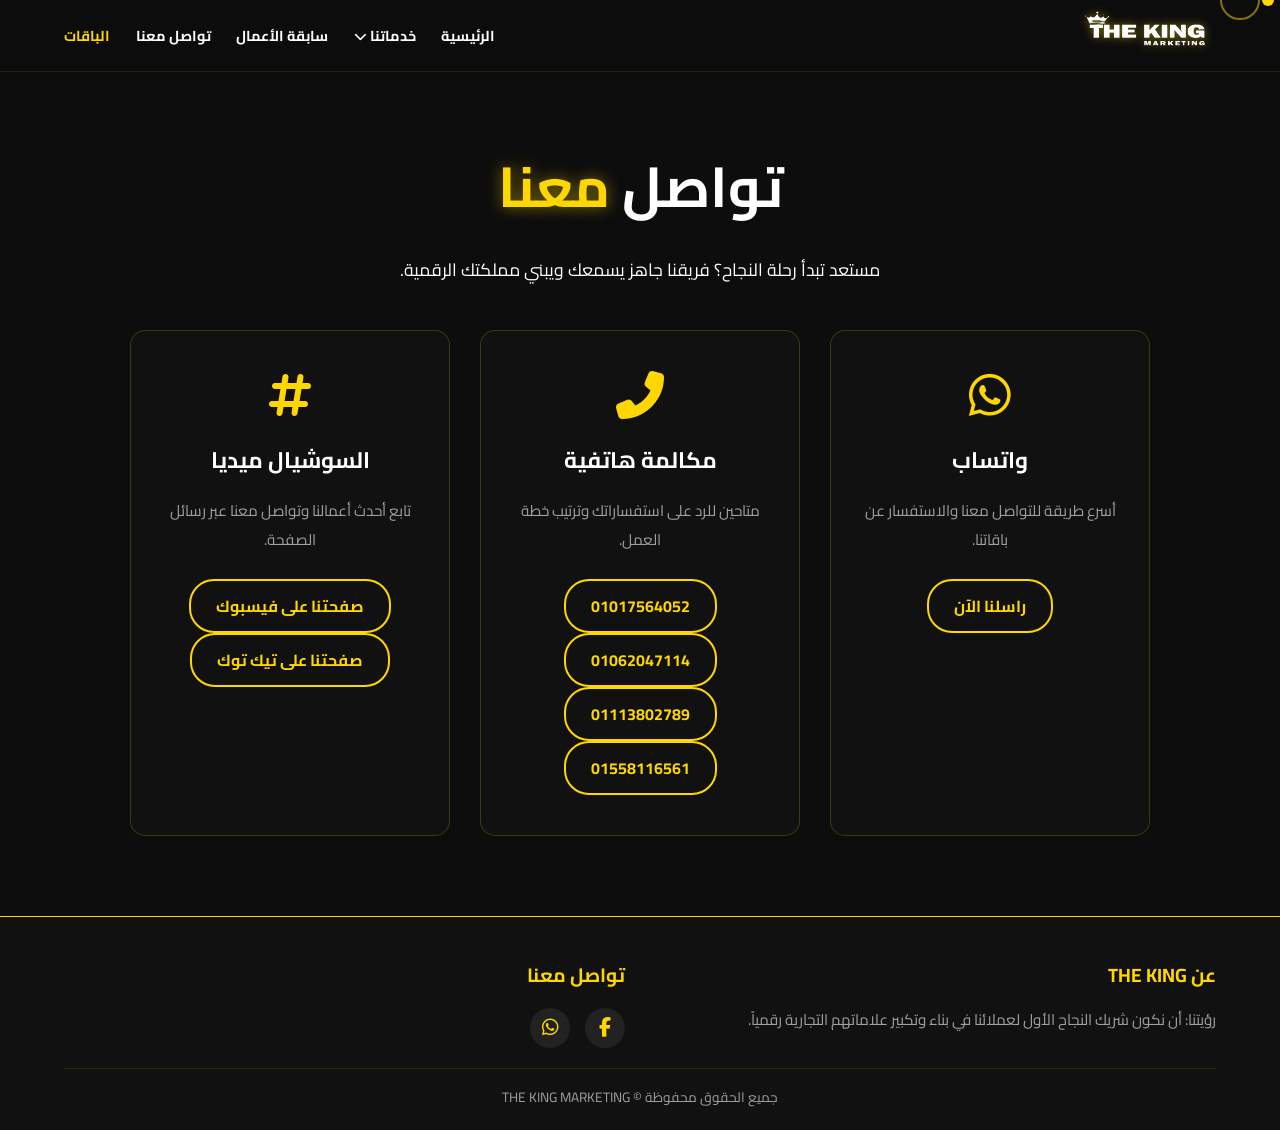
==== commit 22c5363e: "up date" ====
--- a/html/contact.html
+++ b/html/contact.html
@@ -30,6 +30,7 @@
             </li>
             <li><a href="previous_work.html">سابقة الأعمال</a></li>
             <li><a href="contact.html">تواصل معنا</a></li>
+            <li><a href="Packages.html" style="color: var(--primary-gold);">الباقات</a></li>
         </ul></nav>
     </header>
 
@@ -40,6 +41,7 @@
         </div>
         <a href="previous_work.html" class="nav-item"><i class="fas fa-briefcase"></i><span>شركاء النجاح</span></a>
         <a href="contact.html" class="nav-item active"><i class="fas fa-envelope"></i><span>تواصل</span></a>
+        
     </nav>
 
     <main>
